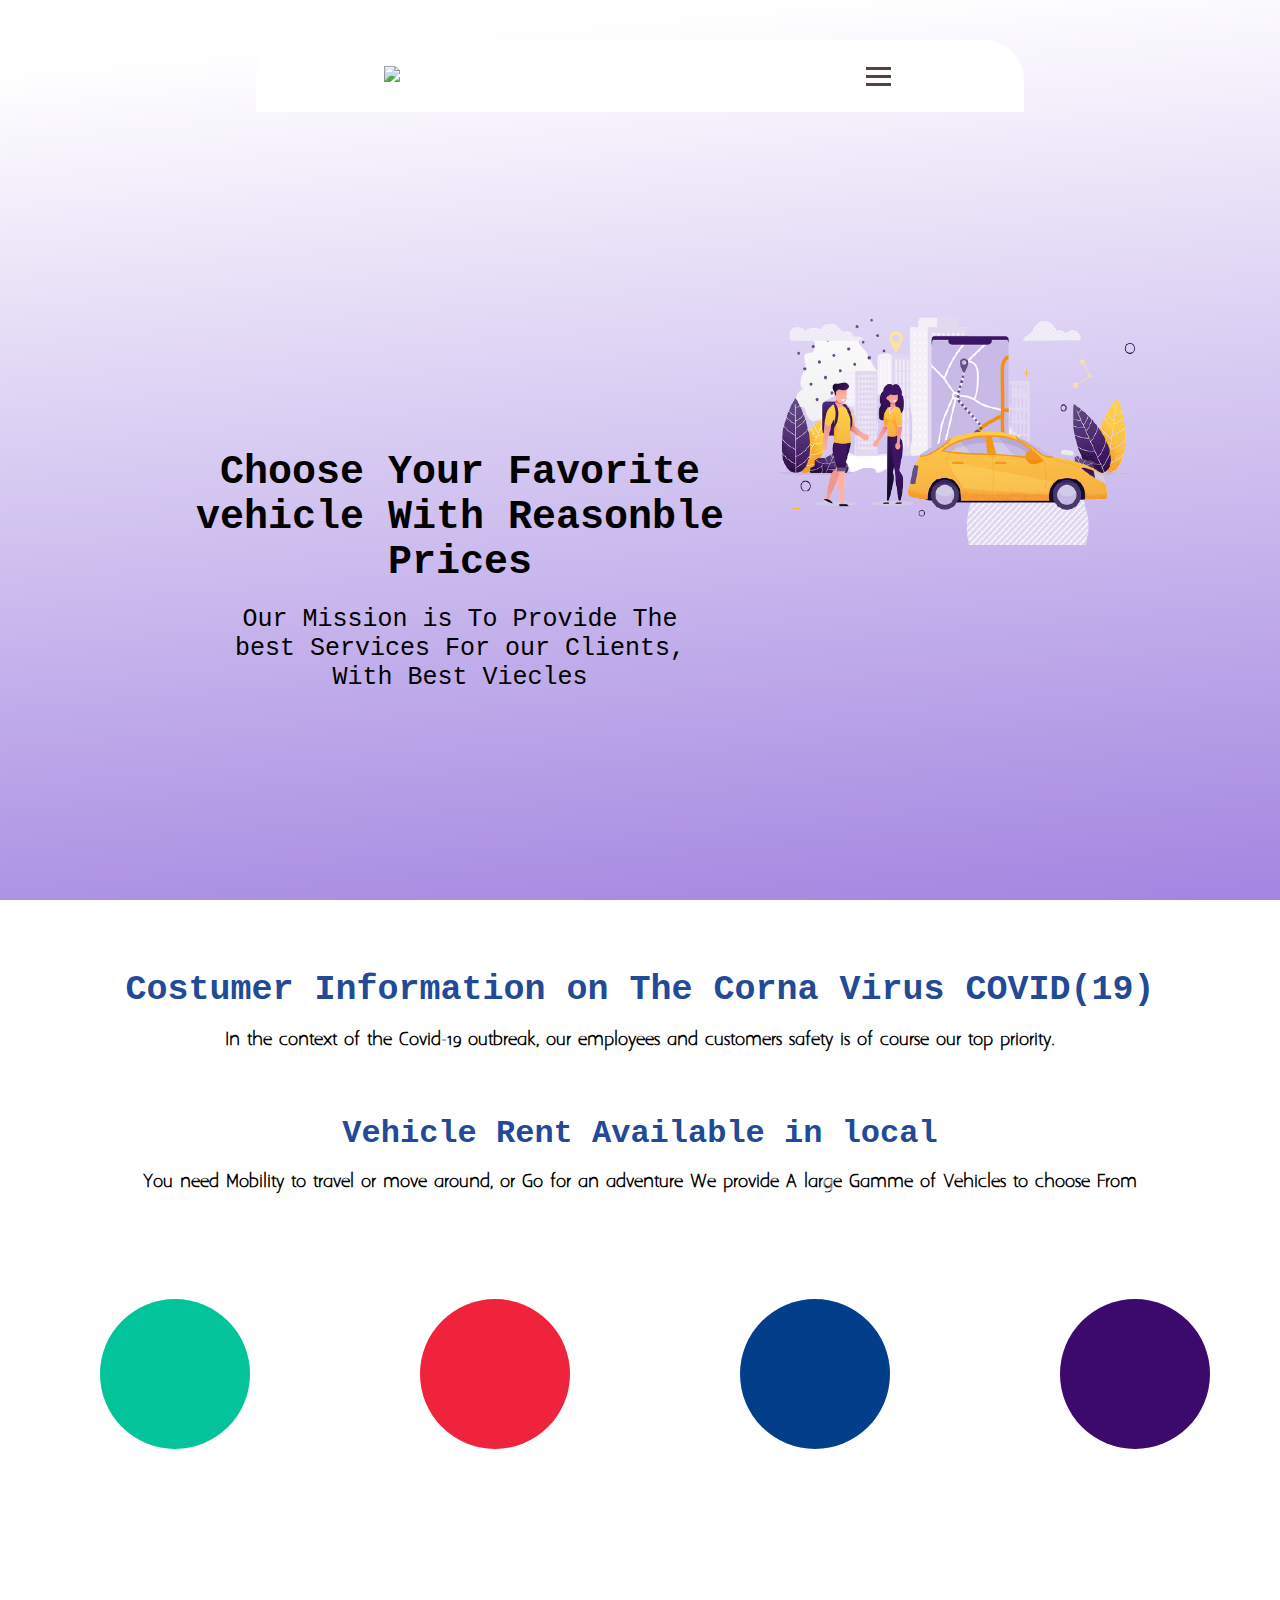
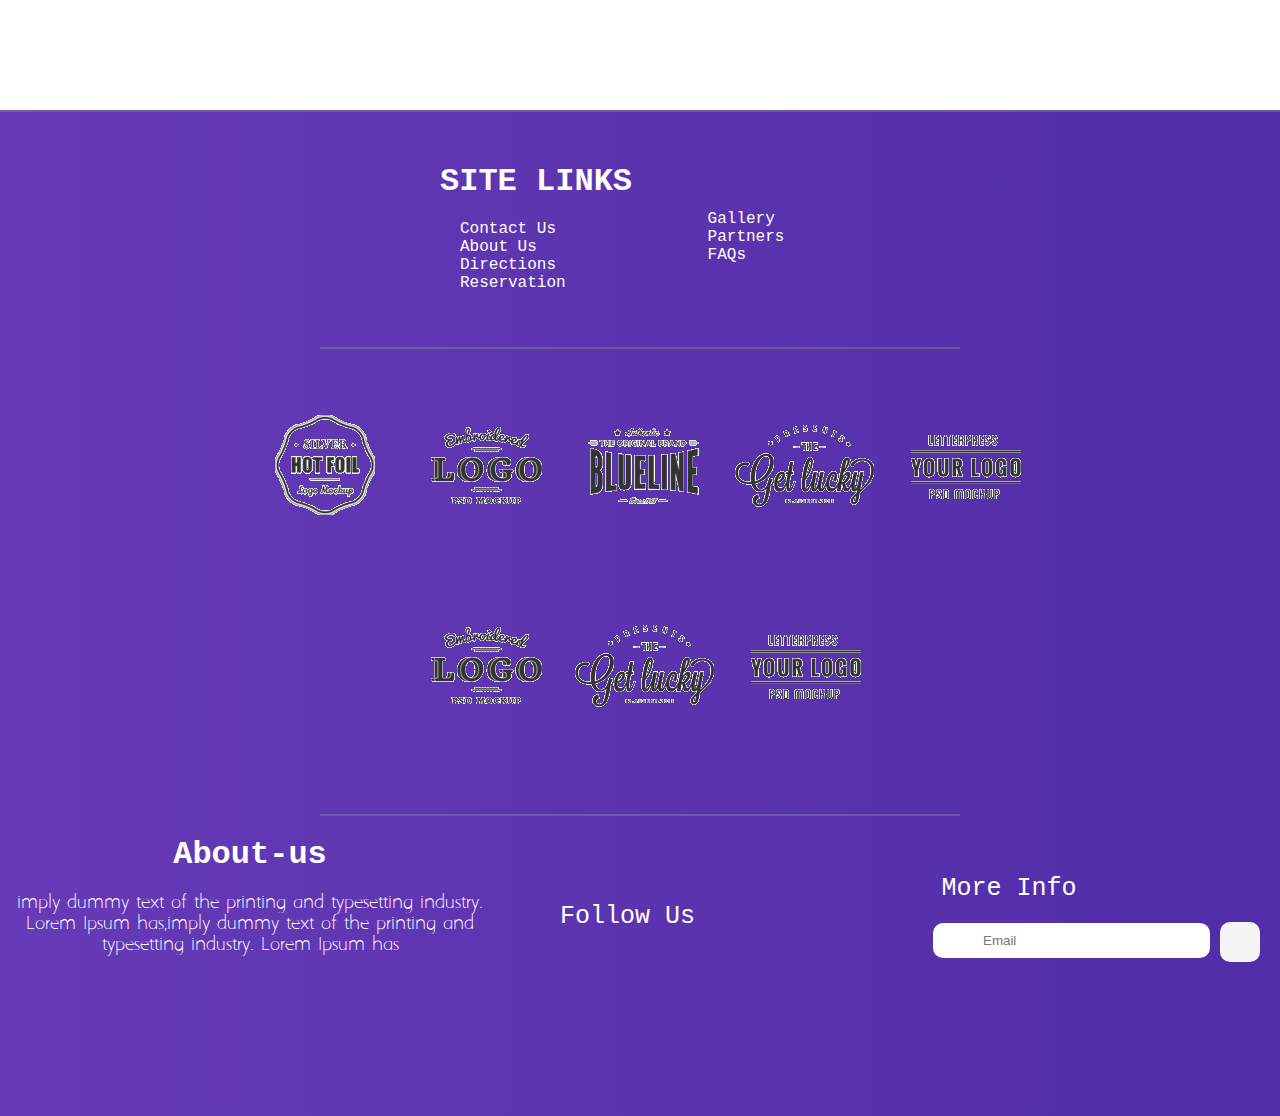
==== index.html @ 3fe2c3a1 "ver0.1" ====
<!DOCTYPE html>
<html lang="en">
<head>
    <meta charset="UTF-8">
    <meta http-equiv="X-UA-Compatible" content="IE=edge">
    <meta name="viewport" content="width=device-width, initial-scale=1.0">

    <link rel="stylesheet" href="main.css">
    <title>Home Page</title>
</head>
<body>
  <div class="bg">
    <div class=navbar>
      <nav>
        <div class="logo">
          <img class="logo" src="/">
        </div>
        <ul class="nav-links">
          <li><a style="color: #d966ff;" href="#">Home</a></li>
          <li><a href="#">Gallery</a></li>
          <li><a href="#">Reservation</a></li>
          <li><a href="./contact/index.html">Contact</a></li>
        </ul>
        <div class="icon-container">
          <div class="icon"></div>
          <div class="icon"></div>
          <div class="icon"></div>
        </div>
      </nav>  
      


      <div class="img-con">
        <img src="./new img/blog_893045772_1591081168-removebg-preview.png">
      </div>
      <div class="disc">
        <h1>Choose Your Favorite vehicle With Reasonble Prices</h1>
        <p>Our Mission is To Provide The best Services For our Clients,
          With Best Viecles
        </p>

      </div>
    </div>

  </div>
    

  <div class="wrapper">
      <div class="covid-info">
        <h1 style="color: #224a96; margin-top: 2em;">Costumer Information on The Corna Virus COVID(19)</h1>
        <p>In the context of the Covid-19 outbreak, our employees and customers safety is of course our top priority. </p>
      </div>
    <div class="rent">
        <h1 style="color: #224a96;">Vehicle Rent Available in local</h1>
        <p>You need Mobility to travel or move around,
          or Go for an adventure
          We provide A large Gamme of Vehicles to choose
          From
        </p>
    </div>
    <div class="five">
      <div class="card">
        <p style="color: #02c39a;">s simply dummy text of the printing and typesetting industry. 
          Lorem Ipsum has been the industry's standard dummy text ever since the 1500s, when an unknown printer took a galley of type and scrambled it to make a type specimen book. 
          It has survived not only five centuries, but also the leap into electronic typesetting, remaining essentially unchanged. 
          It was popularised in the 1960s with the release of Letraset sheets containing Lorem Ipsum passages, 
          and more recently with desktop publishing software like Aldus PageMaker including versions of Lorem Ipsum</p>
        <div class="circle" style="background-color: #02c39a;">
          <i class="fas fa-money-bill-wave"></i>
        </div>
      </div>
      
      <div class="card">
        <p style="color: #ef233c";>s simply dummy text of the printing and typesetting industry. 
          Lorem Ipsum has been the industry's standard dummy text ever since the 1500s, when an unknown printer took a galley of type and scrambled it to make a type specimen book. 
          It has survived not only five centuries, but also the leap into electronic typesetting, remaining essentially unchanged. 
          It was popularised in the 1960s with the release of Letraset sheets containing Lorem Ipsum passages, 
          and more recently with desktop publishing software like Aldus PageMaker including versions of Lorem Ipsum</p>
        <div class="circle" style="background-color: #ef233c;">
          <i class="fas fa-car"></i>
        </div>
      </div>
       <div class="card">
        <p style="color:#023e8a">s simply dummy text of the printing and typesetting industry. 
          Lorem Ipsum has been the industry's standard dummy text ever since the 1500s, when an unknown printer took a galley of type and scrambled it to make a type specimen book. 
          It has survived not only five centuries, but also the leap into electronic typesetting, remaining essentially unchanged. 
          It was popularised in the 1960s with the release of Letraset sheets containing Lorem Ipsum passages, 
          and more recently with desktop publishing software like Aldus PageMaker including versions of Lorem Ipsum</p>
        <div class="circle" style="background-color: #023e8a;">
          <i class="fas fa-globe-africa"></i>
        </div>
      </div>
     <div class="card">
        <p style="color:#3c096c">s simply dummy text of the printing and typesetting industry. 
          Lorem Ipsum has been the industry's standard dummy text ever since the 1500s, when an unknown printer took a galley of type and scrambled it to make a type specimen book. 
          It has survived not only five centuries, but also the leap into electronic typesetting, remaining essentially unchanged. 
          It was popularised in the 1960s with the release of Letraset sheets containing Lorem Ipsum passages, 
          and more recently with desktop publishing software like Aldus PageMaker including versions of Lorem Ipsum</p>
        <div class="circle" style="background-color: #3c096c;">
          <i class="fas fa-map-marker-alt"></i>
        </div>
      </div>
    </div>
  </div>
 
  <div class="about-us">
      <div class="line"></div>
      <div class="footer-links">
        <h1>SITE LINKS</h1>
        <li><a href="./contact/index.html">Contact Us</a></li>
        <li><a href="#">About Us</a></li>
        <li><a href="#">Directions</a></li>
        <li><a href="#">Reservation</a></li>
        <div class="sec-links">
          <li><a href="#">Gallery</a></li>
          <li><a href="#">Partners</a></li>
          <li><a href="#">FAQs</a></li>
        </div>
      </div>
        <div class="line2"></div>
        <div class="logos">
          <div class="logos-con">
            <img src="./logos/1.png">
          </div>
           <div class="logos-con">
            <img src="./logos/2.png">
          </div>
          <div class="logos-con">
            <img src="./logos/3.png">
          </div>
          <div class="logos-con">
            <img src="./logos/4.png">
          </div>
          <div class="logos-con">
            <img src="./logos/5.png">
          </div>
          <div class="logos-con">
            <img src="./logos/2.png">
          </div>
          <div class="logos-con">
            <img src="./logos/4.png">
          </div>
          <div class="logos-con">
            <img src="./logos/5.png">
          </div> 
        </div>
        <div class="line2"></div>

        <div class="social">
          <div class="About">
            <h1>About-us</h1>
            <p>imply dummy text of the printing and typesetting industry. 
              Lorem Ipsum has,imply dummy text of the printing and typesetting industry. 
              Lorem Ipsum has</p>
          </div>
       
        <div class="media">
          <h3>Follow Us</h3>
          <a href="https://www.facebook.com" style="color: blue;"><i class="fab fa-facebook"></i></a>
          <a href="https://twitter.com/?lang=en" style="color: #0084B4;"><i class="fab fa-twitter-square"></i></a>
          <a href="https://www.instagram.com" style="color: #515BD4;"><i class="fab fa-instagram-square"></i></a>
          <a href="https://www.youtube.com/" style="color: red;"><i class="fab fa-youtube"></i></a>
          <div class="field">
            <h3>More Info</h3>
            <input type="email" placeholder="Email">
            
          </div>
          <div class="send">
            <i class="fas fa-paper-plane"></i>
          </div>
        </div>
      </div>
</div>



    <script src="https://kit.fontawesome.com/18228bcc89.js" crossorigin="anonymous"></script>
    <script src="/index.js"></script>
</body>
</html>
---- main.css ----
@font-face {
    font-family: 'Aaargh';
    src: url(/Aaargh.ttf)
}
@import url('https://fonts.googleapis.com/css2?family=Roboto+Mono:wght@500&display=swap');
@import url('https://fonts.googleapis.com/css2?family=Open+Sans:wght@600&display=swap');
/* @import url('https://fonts.googleapis.com/css2?family=Montserrat:ital,wght@0,500;1,400&family=Source+Code+Pro:ital@1&display=swap'); */
:root {
    --Mont: 'Montserrat', sans-serif;
    --Roboto: 'Roboto Mono', monospace;
    --OpenSans:'Open Sans', sans-serif;
    --WeirdFont: 'Aaargh';
    --white: #fff;
}
* {
    margin: 0;
    padding: 0;
    box-sizing: border-box;
}
.bg {
    width: 100%;
    height: 900px;
    object-fit: cover;
    background-image: url(purple-white-gradient-linear-1920x1080-c2-9370db-ffffff-a-285-f-14.svg);
}

nav {
    background-color: white;
    position: fixed;
    top: 40px;
    display: flex;
    justify-content: space-around;
    align-items: center;
    font-family: 'Raleway', sans-serif;
    position: relative;
    left: 20%;
    min-height: 8vh;
    width: 60%;
    border-radius: 40px;
    transition: 0.5s ease-in forwards;
   
}
.logo {
    cursor: pointer;
    flex: 0.3;
}

.nav-links {
    display: flex;
    justify-content: space-around;
    
}

.nav-links li {
    list-style: none;
    padding:15px ;

}

.nav-links a {
    text-decoration: none;
    font-weight:bold ;
    color: black;
}
.icon {
    display: none;
}
.icon-container div {
    width: 25px;
    height: 3px;
    background-color: rgb(87, 66, 66);
    margin: 5px;
}

.img-con {
   display: flex;
   justify-content: flex-end;
   margin-right: 10%;
}
.img-con img{
    width: 800px;
    margin-top: 10%;
}

.disc{
    position: absolute;
    top: 50%;
    text-align: center;
    margin-left: 10em;
    font-family: var(--Roboto);
}
.disc h1 {
    width: 600px;
    font-weight: 600;
    font-size: 40px;
}
.disc p{
    margin-top: 20px;
    text-align: center;
    width: 500px;
    font-size: 25px;
    margin-left: 2em;
}


.wrapper {
    width: 100%;
    height: 300px;
    /* background-color: aliceblue; */
    position: relative;
    top: 18%;
    text-align: center;

}
.covid-info h1 {
    font-size: 35px;
    font-family: var(--Roboto);
}

.covid-info p {
    margin-top: 20px;
    font-family: var(--WeirdFont);
    font-weight: 600;
}
.rent {
    width: 100%;
    height: 100px;
    /* background-color: violet; */
    margin-top: 4em;
}
.rent h1 {
    font-family: var(--Roboto);
}
.rent p {
    font-family: var(--WeirdFont);
    margin-top: 20px;
    font-weight: 600;
}
.five {
    width: 100%;
    height: 700px;
    background-color: transparent;
    display: flex;
    justify-content: center;
}
.card {
    margin-left: 30px;
    margin-top: 4em;
    width: 300px;
    height: 500px;
    background-color: transparent;
    border-radius: 20px;
    display: flex;
    justify-content: center;
    cursor: pointer;

}
.card:hover {
    background-color: white;
    box-shadow: gray 5px 5px 20px;
}

.card p {
    position: relative;
    margin-top: auto;
    /* margin-bottom: auto; */
    visibility: hidden;
    font-family: var(--WeirdFont);
    font-size: 14px;
    font-weight: 600;
    color: gray;
}
.card:hover p{
    visibility: visible;
    
}

.circle {
    width: 150px;
    height: 150px;
    background-color: black;
    margin-top: 20px;
    border-radius: 100%;
    display: flex;
    justify-content: center;
    align-items: center;
    position: absolute;
}
.circle i {
    color: var(--white);
    font-size: 60px;
    
}

.about-us {
    width: 100%;
    height: 90vh;
    background: linear-gradient(to right, #673ab7, #512da8);
    position: absolute;
    top: 190%;

}

.line {
    width: 100%;
    height: 2px;
    position: relative;
    background-color: gray;
    opacity: 0.5;
}

.footer-links {
    font-family: var(--Roboto);
    margin-top: 30px;
    width: 400px;
    height: 170px;
    flex-wrap: wrap;
    display: flex;
    flex-direction: column;
    justify-content: center;
    margin-left: auto;
    margin-right: auto;
   
    
}
.footer-links h1 {
    margin-bottom: 20px;
    color: var(--white);
}

.footer-links li {
    list-style: none;
    margin-left: 20px;
    display: flex;
    flex-direction: column;
    justify-content: center;
}
.footer-links a {
    color: var(--white);
    text-decoration: none;

}
.sec-links {
    margin-top: 20px;
}

.line2 {
    width: 50%;
    height: 2px;
    background-color: gray;
    margin-left: auto;
    margin-right: auto;
    margin-top: 35px;
    opacity: 0.5;
}

.logos {
    width: 800px;
    height: 400px;
    margin-left: auto;
    margin-right: auto;
    margin-top: 30px;
    display: flex;
    flex-wrap: wrap;
    justify-content: center;
}

.logos-con {
    width: 150px;
    height: 150px;
    display: flex;
    justify-content: center;
    align-items: center;
    /* background-color: violet; */
    margin-left: 10px;
    margin-top: 10px;
}

.logos-con img {
    object-fit: cover;
}

.social {
    margin-left: auto;
    width: 100%;
    height: 300px;
    background: linear-gradient(to right, #673ab7, #512da8);
    display: flex;
}

.About {
    width: 500px;
    height: 200px;
    position: absolute;
    text-align: center;
    /* margin-left: 20%; */
}
.About h1 {
    margin-top: 20px;
    font-family: var(--Roboto);
    color: var(--white);
}
.About p {
    margin-top: 20px;
    font-family: var(--WeirdFont);
    font-weight: 500;
    color: var(--white);
}

.media {
    width: 700px;
    height: 200px;
    margin-left: auto;
    margin-right: 20px;
    display: flex;
}
.media h3 {
    font-family: var(--Roboto);
    text-align: center;
    font-size: 25px;
    display: flex;
    justify-content: center;
    align-items:center;
    font-weight: 500;
    color: var(--white);
}
.media i{
    font-size: 30px;
    margin-left: 20px;
    
}
.media a {
    display: flex;
    justify-content: center;
    align-items: center;
}
.field {
    display: flex;
    flex-direction: column;
    justify-content: center;
    margin-left: auto;
    
}

.field input {
    padding: 10px 50px;
    border-radius: 10px;
    border:none;
    outline: none;
}
.send {
    width: 40px;
    height: 40px;
    background-color: whitesmoke;
    display: flex;
    margin-top:6.6em;
    margin-bottom: auto;
    justify-content: center;
    border-radius: 10px;
    margin-left: 10px;
}
.send i {
    display: flex;
    justify-content: center;
    align-items: center;
    font-size:20px;
    margin-right: 20px;
    color: darkorange;

}
.field h3{
    margin-bottom: 20px;
    font-family: var(--Roboto);
    color: var(--white);
    margin-right: 5em;
    
}



/* ///mobile */
@media screen and (max-width: 1300px) {
    .bg {
        overflow-x: hidden;
    }
    
    nav {
        border-top-left-radius:40px ;
        border-top-right-radius: 40px;
        border-bottom-left-radius: 0px;
        border-bottom-right-radius: 0px;
    }
    
        .nav-links {
            width: 100%;
            position: absolute;
            top: 8vh;
            display: inline-flex;
            background-color: white;
            flex-direction: column;
            align-items: center; 
            height: 40vh; 
            transform: translateY(-140%);  
           
            transform: transition 0.5s ease-in forwards;
            border-bottom-left-radius:40px ;
            border-bottom-right-radius:40px ;
            
        }
        .nav-links li {
            border: 1px solid grey;
            padding: 15px;
            width: 100%;
            border-bottom:none;
            border-right:none;
            display: flex;
            align-items: center;
            justify-content: center;
            border-left:none;
            cursor: pointer;
            text-align:center;
            font-weight: bold;
            opacity: 0;
            
        }
        .icon {
            display: block;
            cursor: pointer;
        }

        .img-con img{
            width: 400px;
            margin-top: 20%; 
        }
       
}


.nav-active {
    transform: translateY(0%);
        
}
    


    @keyframes NavLinksFade {
        from {
            opacity: 0;
            transform: translateY(50px);
        }
        to {
            opacity: 1;
            transform: translateY(0px)
        }
    }
 
 
@media only screen and (min-width: 768px) and (max-width: 959px) {
    .bg {
        height: 1050px;
    }
    .img-con img{
        width: 800px;
        margin-left: 2em;
    }
    .disc {
        margin-left: 5em;
        margin-top: 10em;
    }
    .five {
        height: 1200px;
        flex-wrap: wrap;
    }
    .card {
        max-width: 300px;
        height: 450px;
        transform: translateY(-10%);
    }
    .card p {
        font-size: 13px;
        margin-bottom: 1em;
    }

    .about-us {
        transform: translateY(70%);
    }
    .logos {
        width: 700px;
        display: flex;
        flex-wrap: wrap;
        position: relative;
        right: 5%;

    }
    .logos-con {
        margin-left: 4em;
        width: 100px;
    }
    .social {
       display: flex;
       justify-content: center;
    }
    .media{
        transform: translateY(70%);
        display: flex;
        justify-content: center;
    }
    .field h3 {
        transform: translateX(50%);
    }
    
   
}


@media screen and (max-width: 360px) {
   
    .bg {
        width: 100%;
        height: 640px;
        
    }
    .img-con {
        /* transform: translatex(10%); */
        display: flex;
        justify-content: center;
        margin-left: 40px;
    }
    .img-con img{
        width: 350px;
    }
    .disc h1 {
        width: 300px;
        font-size: 25px;
        
    }
    .disc {
        transform: translateX(-40%);
        margin-top: 2em;
    }
    .disc p{
        margin-top: 20px;
        text-align: center;
        width: 300px;
        font-size: 18px;
        transform: translateX(-10%);  
    } 
    .wrapper {
        width: 100%;
        height: 300px;
        position: absolute;
        top: 100%;
    }
    .wrapper h1 {
        font-size: 23px;
        margin-top: 4em;
    }
    .wrapper p {
        margin-top: 20px;
        font-family: var(--WeirdFont);
        font-weight: 600;
        font-size: 14px;
    }
    .rent {
        width: 100%;
        height: 150px;
    }
    .rent h1 {
        font-family: var(--Roboto);
    }
    .rent p {
        font-size: 14px;
        font-family: var(--WeirdFont);
    }
    .five {
        width: 100%;
        height: auto;
        display: flex;
        flex-direction: column;
    }
    .card {
        width: 300px;
        height: 500px;
        position: relative;
        margin-top: 2em;
       
    }
    .card p {
        position: relative;
        margin-top: auto;
        visibility: hidden;
        font-family: var(--WeirdFont);
        font-size: 13px;
        font-weight: 600;
    }
    .card:hover p{
        visibility: visible;
    }
    .about-us {
        width: 100%;
        height: 500px;
        position: absolute;
        top: 200em;
        
        
    }
    .footer-links {
        font-family: var(--Roboto);
        /* margin-left: 5em; */
        margin-top: 30px;
        width: 300px;
        height: 170px;
        position: relative;
        
        
    }
    
    .sec-links {
        margin-top: 35px;
    }
    .logos {
        background: linear-gradient(to right, #673ab7, #512da8);
        width: 100%;
        height: 700px;
        display: flex;
        justify-content: flex-start;
    }
    .logos-con {
        margin-left: auto;
        margin-right: auto;
    }
    .social {
        width: 100%;
        height: 500px;
        display: flex;
    }
    .About {
        width: 100%;
        height: 150px;
    }
    .Horizontal {
         visibility: hidden; 
         
    }
    .media {
        margin-top: auto;
        width: 500px;
        margin-bottom: 100px;
        display: flex;
        flex-wrap: wrap;
    }
    .media h3 {
        font-family: var(--Roboto);
        font-size: 25px; 
        margin-top: 20px; 
        margin-left: 20px; 
    }
    .media i{
        justify-content: center;
        display: flex;
        font-size: 30px;
        margin-top: 20px;
    }
    .media a {
        display: inline-flex;
        text-decoration: none;
        
    }
    .Horizontal {
        overflow-x: hidden;
    }
    .send{
        margin-top:5.3em;
    }
    .send {
        width: 40px;
        height: 40px;
        display: flex;
        justify-content: center;
        margin-left: 20px;
        align-items: center;
    }
    .send i {
        font-size:15px;
        display: flex;
        justify-content: center;
        align-items: center;
        margin-bottom: 20px;
    }
    .line2 {
        visibility: hidden;
    }
    

    
}

/* @media only screen and (min-width : 320px) {
        
}

Extra Small Devices, Phones 
@media only screen and (min-width : 480px) {

}

 Small Devices, Tablets 
@media only screen and (min-width : 768px) {

}

Medium Devices, Desktops
@media only screen and (min-width : 992px) {

}

/* Large Devices, Wide Screens */
 @media only screen and (max-width : 500px) {
    
    .bg {
        width: 100%;
        position: absolute;
    }
    .img-con {
        position: relative;
        left: 18%;
    }
    .img-con img {
        width: 400px;
    }
    .disc {
        margin-right: auto;
        position: relative;
        right: 35%;
        margin-top: 8em;
    }
    .disc h1{
        font-size: 30px;
        width: 400px;
    }
    .disc p {
        font-size: 20px;
        position: relative;
        right: 20%;
        width: 400px;
    }
}
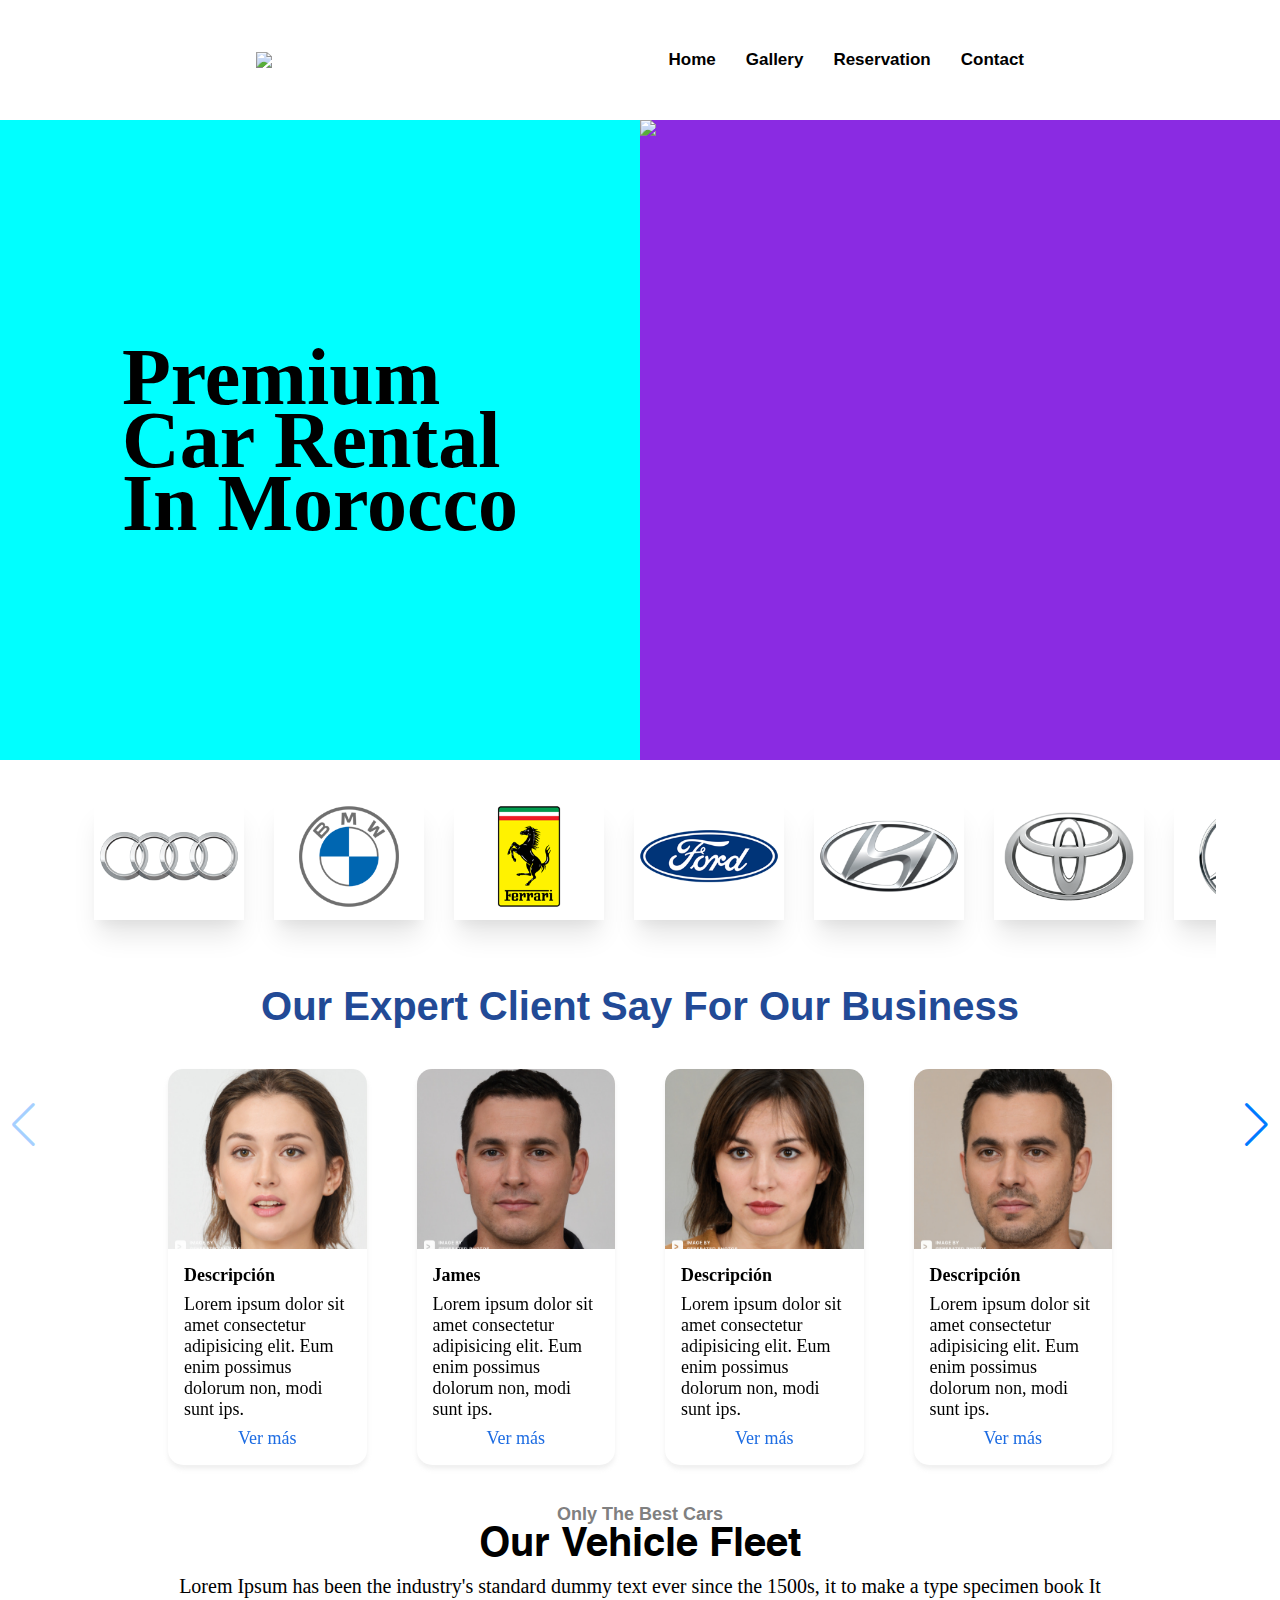
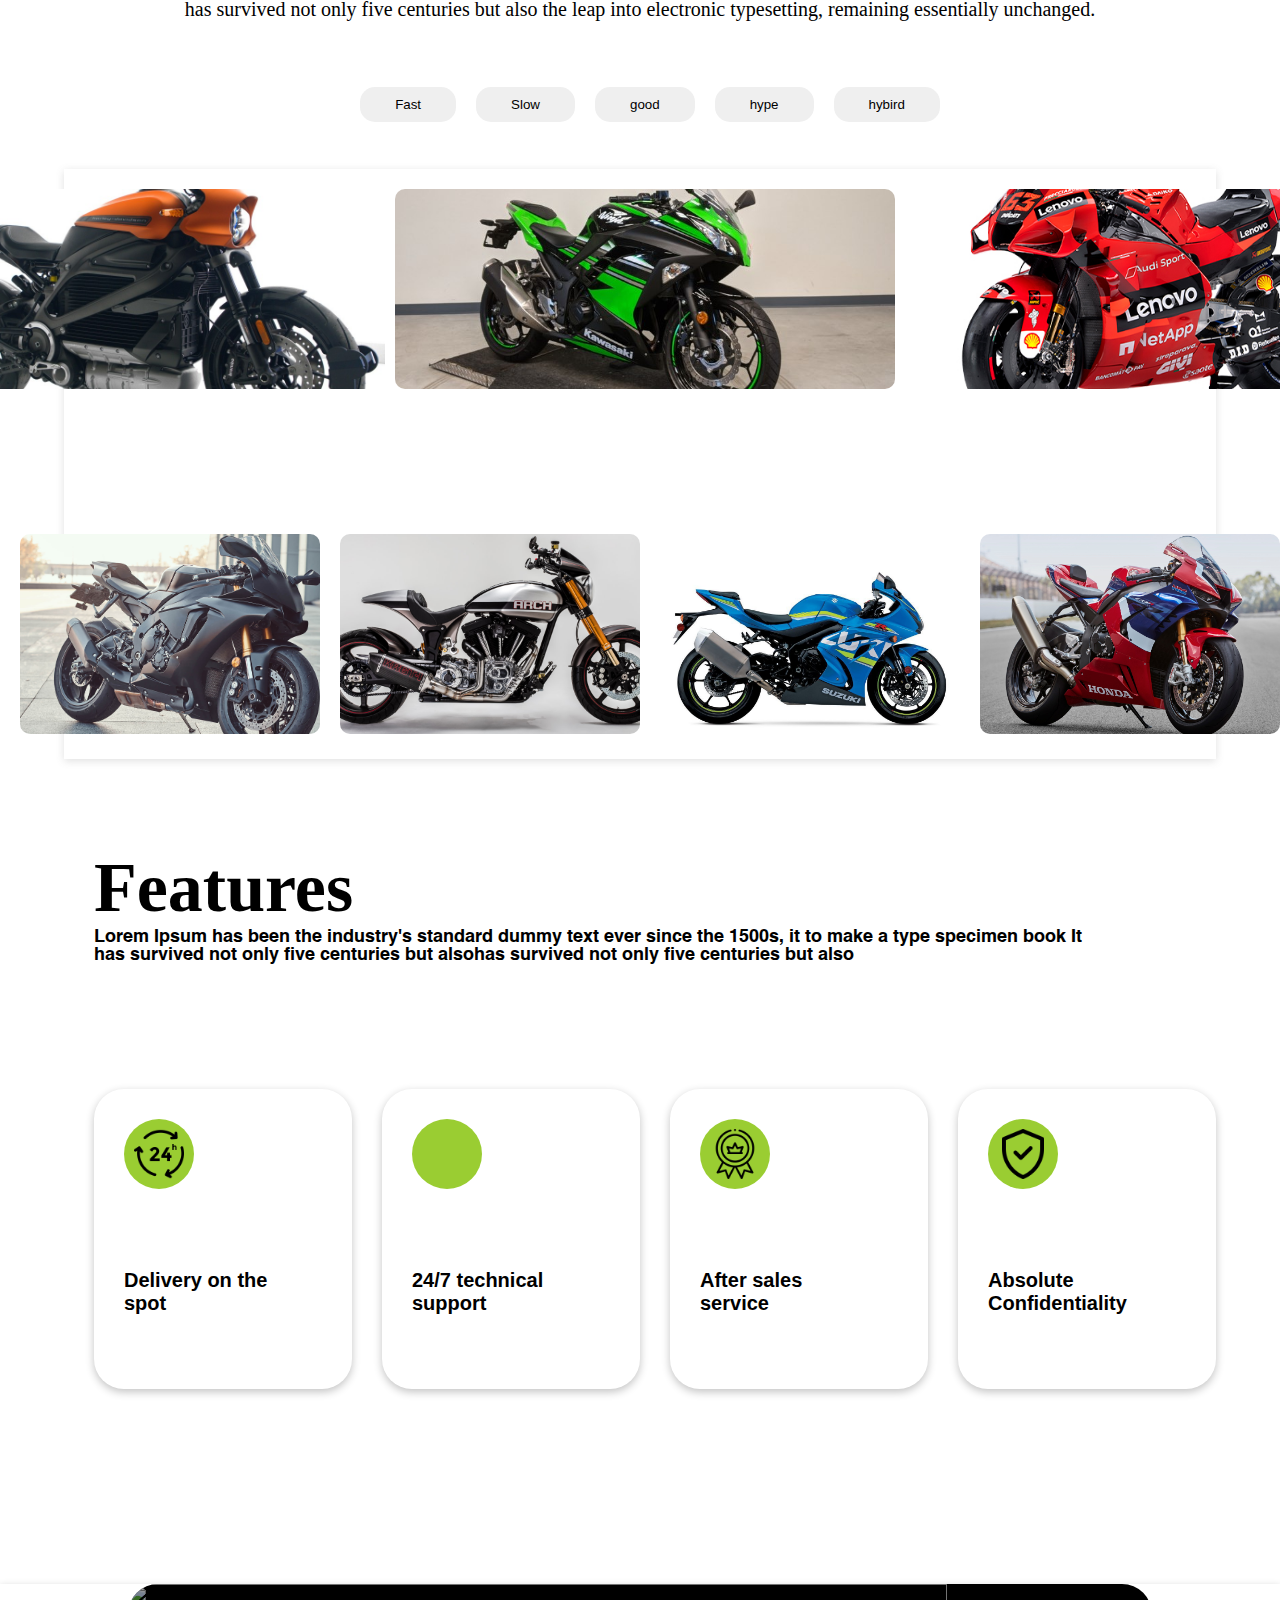
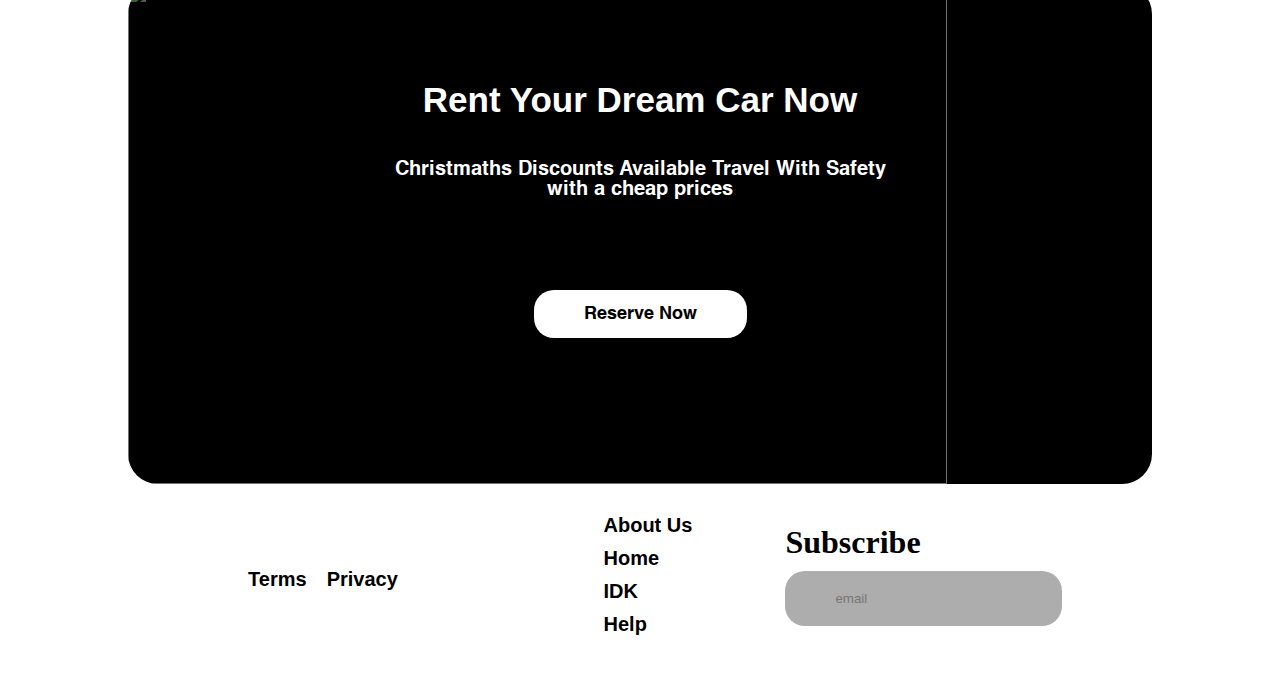
==== commit d9325f1f: "Home Page CHanges" ====
--- a/index.html
+++ b/index.html
@@ -4,177 +4,299 @@
     <meta charset="UTF-8">
     <meta http-equiv="X-UA-Compatible" content="IE=edge">
     <meta name="viewport" content="width=device-width, initial-scale=1.0">
+    <link rel="stylesheet" href="https://unpkg.com/swiper/swiper-bundle.min.css" />
 
     <link rel="stylesheet" href="main.css">
-    <title>Home Page</title>
+    <title>Home</title>
 </head>
 <body>
-  <div class="bg">
-    <div class=navbar>
-      <nav>
-        <div class="logo">
-          <img class="logo" src="/">
+    <nav class="nav">
+        <img src="#">
+        <ul>
+            <li><a href="#">Home</a></li>
+            <li><a href="#">Gallery</a></li>
+            <li><a href="#">Reservation</a></li>
+            <li><a href="./contact/index.html">Contact</a></li>
+        </ul>
+    </nav>
+    <main class="hero">
+        <div class="left-side">
+            <h1>Premium <br>Car Rental <br>In Morocco</h1>
         </div>
-        <ul class="nav-links">
-          <li><a style="color: #d966ff;" href="#">Home</a></li>
-          <li><a href="#">Gallery</a></li>
-          <li><a href="#">Reservation</a></li>
-          <li><a href="./contact/index.html">Contact</a></li>
-        </ul>
-        <div class="icon-container">
-          <div class="icon"></div>
-          <div class="icon"></div>
-          <div class="icon"></div>
+        <div class="right-side">
+            <img src="/">
         </div>
-      </nav>  
-      
-
-
-      <div class="img-con">
-        <img src="./new img/blog_893045772_1591081168-removebg-preview.png">
-      </div>
-      <div class="disc">
-        <h1>Choose Your Favorite vehicle With Reasonble Prices</h1>
-        <p>Our Mission is To Provide The best Services For our Clients,
-          With Best Viecles
-        </p>
-
-      </div>
-    </div>
-
-  </div>
-    
-
-  <div class="wrapper">
-      <div class="covid-info">
-        <h1 style="color: #224a96; margin-top: 2em;">Costumer Information on The Corna Virus COVID(19)</h1>
-        <p>In the context of the Covid-19 outbreak, our employees and customers safety is of course our top priority. </p>
-      </div>
-    <div class="rent">
-        <h1 style="color: #224a96;">Vehicle Rent Available in local</h1>
-        <p>You need Mobility to travel or move around,
-          or Go for an adventure
-          We provide A large Gamme of Vehicles to choose
-          From
-        </p>
-    </div>
-    <div class="five">
-      <div class="card">
-        <p style="color: #02c39a;">s simply dummy text of the printing and typesetting industry. 
-          Lorem Ipsum has been the industry's standard dummy text ever since the 1500s, when an unknown printer took a galley of type and scrambled it to make a type specimen book. 
-          It has survived not only five centuries, but also the leap into electronic typesetting, remaining essentially unchanged. 
-          It was popularised in the 1960s with the release of Letraset sheets containing Lorem Ipsum passages, 
-          and more recently with desktop publishing software like Aldus PageMaker including versions of Lorem Ipsum</p>
-        <div class="circle" style="background-color: #02c39a;">
-          <i class="fas fa-money-bill-wave"></i>
-        </div>
-      </div>
-      
-      <div class="card">
-        <p style="color: #ef233c";>s simply dummy text of the printing and typesetting industry. 
-          Lorem Ipsum has been the industry's standard dummy text ever since the 1500s, when an unknown printer took a galley of type and scrambled it to make a type specimen book. 
-          It has survived not only five centuries, but also the leap into electronic typesetting, remaining essentially unchanged. 
-          It was popularised in the 1960s with the release of Letraset sheets containing Lorem Ipsum passages, 
-          and more recently with desktop publishing software like Aldus PageMaker including versions of Lorem Ipsum</p>
-        <div class="circle" style="background-color: #ef233c;">
-          <i class="fas fa-car"></i>
-        </div>
-      </div>
-       <div class="card">
-        <p style="color:#023e8a">s simply dummy text of the printing and typesetting industry. 
-          Lorem Ipsum has been the industry's standard dummy text ever since the 1500s, when an unknown printer took a galley of type and scrambled it to make a type specimen book. 
-          It has survived not only five centuries, but also the leap into electronic typesetting, remaining essentially unchanged. 
-          It was popularised in the 1960s with the release of Letraset sheets containing Lorem Ipsum passages, 
-          and more recently with desktop publishing software like Aldus PageMaker including versions of Lorem Ipsum</p>
-        <div class="circle" style="background-color: #023e8a;">
-          <i class="fas fa-globe-africa"></i>
-        </div>
-      </div>
-     <div class="card">
-        <p style="color:#3c096c">s simply dummy text of the printing and typesetting industry. 
-          Lorem Ipsum has been the industry's standard dummy text ever since the 1500s, when an unknown printer took a galley of type and scrambled it to make a type specimen book. 
-          It has survived not only five centuries, but also the leap into electronic typesetting, remaining essentially unchanged. 
-          It was popularised in the 1960s with the release of Letraset sheets containing Lorem Ipsum passages, 
-          and more recently with desktop publishing software like Aldus PageMaker including versions of Lorem Ipsum</p>
-        <div class="circle" style="background-color: #3c096c;">
-          <i class="fas fa-map-marker-alt"></i>
-        </div>
-      </div>
-    </div>
-  </div>
- 
-  <div class="about-us">
-      <div class="line"></div>
-      <div class="footer-links">
-        <h1>SITE LINKS</h1>
-        <li><a href="./contact/index.html">Contact Us</a></li>
-        <li><a href="#">About Us</a></li>
-        <li><a href="#">Directions</a></li>
-        <li><a href="#">Reservation</a></li>
-        <div class="sec-links">
-          <li><a href="#">Gallery</a></li>
-          <li><a href="#">Partners</a></li>
-          <li><a href="#">FAQs</a></li>
-        </div>
-      </div>
-        <div class="line2"></div>
         <div class="logos">
-          <div class="logos-con">
-            <img src="./logos/1.png">
-          </div>
-           <div class="logos-con">
-            <img src="./logos/2.png">
-          </div>
-          <div class="logos-con">
-            <img src="./logos/3.png">
-          </div>
-          <div class="logos-con">
-            <img src="./logos/4.png">
-          </div>
-          <div class="logos-con">
-            <img src="./logos/5.png">
-          </div>
-          <div class="logos-con">
-            <img src="./logos/2.png">
-          </div>
-          <div class="logos-con">
-            <img src="./logos/4.png">
-          </div>
-          <div class="logos-con">
-            <img src="./logos/5.png">
-          </div> 
-        </div>
-        <div class="line2"></div>
-
-        <div class="social">
-          <div class="About">
-            <h1>About-us</h1>
-            <p>imply dummy text of the printing and typesetting industry. 
-              Lorem Ipsum has,imply dummy text of the printing and typesetting industry. 
-              Lorem Ipsum has</p>
-          </div>
-       
-        <div class="media">
-          <h3>Follow Us</h3>
-          <a href="https://www.facebook.com" style="color: blue;"><i class="fab fa-facebook"></i></a>
-          <a href="https://twitter.com/?lang=en" style="color: #0084B4;"><i class="fab fa-twitter-square"></i></a>
-          <a href="https://www.instagram.com" style="color: #515BD4;"><i class="fab fa-instagram-square"></i></a>
-          <a href="https://www.youtube.com/" style="color: red;"><i class="fab fa-youtube"></i></a>
-          <div class="field">
-            <h3>More Info</h3>
-            <input type="email" placeholder="Email">
+            <!-- <i class="far fa-arrow-alt-circle-right"></i> -->
+            <div class="logo-container"> 
+                <div class="brands">
+                    <img src="./cars-brands-logos/audi-logo.png">
+                </div>
+                <!-- Brand 2 -->
+                <div class="brands">
+                    <img src="./cars-brands-logos/bmw-logo.png">
+                </div>
+                <!-- brand 3  -->
+                <div class="brands">
+                    <img src="./cars-brands-logos/ferrari-logo.png">
+                </div>
+                <!-- brand 4 -->
+                <div class="brands">
+                    <img src="./cars-brands-logos/ford-logo.png">
+                </div>
+                <!-- brand 5 -->
+                <div class="brands">
+                    <img src="./cars-brands-logos/hyundai-logo.png">
+                </div>
+                <!-- brand 6 -->
+                <div class="brands">
+                    <img src="../cars-brands-logos/toyota-logo.png">
+                </div>
+                <!-- brand 7 -->
+                <div class="brands">
+                    <img src="./cars-brands-logos/mercedes-benz-logo.png">
+                </div>
+                <!-- brand 8 -->
+                <div class="brands">
+                    <img src="./cars-brands-logos/Tesla-logo.png">
+                </div>
+                
+                <!-- brand 9 -->
+                <div class="brands">
+                    <img src="./cars-brands-logos/jeep-logo.png">
+                </div>
+                <!-- brand 10 -->
+                <div class="brands">
+                    <img src="./cars-brands-logos/volkswagen-logo.png">
+                </div>
+                <!-- brand 11 -->
+                <div class="brands">
+                    <img src="./cars-brands-logos/nissan-logo.png">
+                </div>
+                <!-- brand 12 -->
+                <div class="brands">
+                    <img src="./cars-brands-logos/peugeot-logo.png">
+                </div>
+                <!-- brand 13 -->
+                <div class="brands">
+                    <img src="./cars-brands-logos/citroen-logo.png">
+                </div>
+                
+                </div>
+                </div>
+            </main>
+
+             <!-- ////slide -->
+            <section class="reviews">
+                <h1>Our Expert Client Say For Our Business</h1>
+                <div class="container">
+                    <div class="swiper-button-next"></div>
+                    <div class="swiper-button-prev"></div>
+                    <div class="swiper-container mySwiper">
+                     
+                        <div class="swiper-wrapper">
+                            <div class="swiper-slide">
+                                <img src="./home/persons/fe.jpg"
+                                    alt="">
+                                <div class="card-description">
+                                    <div class="card-title">
+                                        <h4>Descripción</h4>
+                                    </div>
+                                    <div class="card-text">
+                                        <p>Lorem ipsum dolor sit amet consectetur adipisicing elit. Eum enim possimus dolorum non,
+                                            modi
+                                            sunt ips.</p>
+                                    </div>
+                                    <div class="card-link">
+                                      <a href="#">Ver más</a>
+                                    </div>
+                                </div>
             
-          </div>
-          <div class="send">
-            <i class="fas fa-paper-plane"></i>
-          </div>
-        </div>
-      </div>
-</div>
-
-
-
+                            </div>
+                            <div class="swiper-slide">
+                                <img src="./home/persons/generated_photos_5e68892f6d3b380006f22cd3.jpg"
+                                    alt="">
+                                <div class="card-description">
+                                    <div class="card-title">
+                                        <h4>James</h4>
+                                    </div>
+                                    <div class="card-text">
+                                        <p>Lorem ipsum dolor sit amet consectetur adipisicing elit. Eum enim possimus dolorum non,
+                                            modi
+                                            sunt ips.</p>
+                                    </div>
+                                    <div class="card-link">
+                                      <a href="#">Ver más</a>
+                                    </div>
+                            </div>
+                        </div>
+                            <div class="swiper-slide">
+                                <img src="./home/persons/fe3.jpg"
+                                alt="">
+                            <div class="card-description">
+                                <div class="card-title">
+                                    <h4>Descripción</h4>
+                                </div>
+                                <div class="card-text">
+                                    <p>Lorem ipsum dolor sit amet consectetur adipisicing elit. Eum enim possimus dolorum non,
+                                        modi
+                                        sunt ips.</p>
+                                </div>
+                                <div class="card-link">
+                                  <a href="#">Ver más</a>
+                                </div>
+                            </div>
+                        </div>
+                            <div class="swiper-slide">
+                                <img src="./home/persons/generated_photos_5e68893c6d3b380006f22fa5.jpg"
+                                alt="">
+                            <div class="card-description">
+                                <div class="card-title">
+                                    <h4>Descripción</h4>
+                                </div>
+                                <div class="card-text">
+                                    <p>Lorem ipsum dolor sit amet consectetur adipisicing elit. Eum enim possimus dolorum non,
+                                        modi
+                                        sunt ips.</p>
+                                </div>
+                                <div class="card-link">
+                                  <a href="#">Ver más</a>
+                                </div>
+                            </div>
+                        </div>
+                            <div class="swiper-slide">
+                                <img src="./home/persons/fe.jpg"
+                                alt="">
+                            <div class="card-description">
+                                <div class="card-title">
+                                    <h4>Descripción</h4>
+                                </div>
+                                <div class="card-text">
+                                    <p>Lorem ipsum dolor sit amet consectetur adipisicing elit. Eum enim possimus dolorum non,
+                                        modi
+                                        sunt ips.</p>
+                                </div>
+                                <div class="card-link">
+                                  <a href="#">Ver más</a>
+                                </div>
+                            </div>
+                        </div>
+                           
+                            <div class="swiper-slide">
+                                <img src="./home/persons/generated_photos_5e68893c6d3b380006f22fb5.jpg"
+                                alt="">
+                            <div class="card-description">
+                                <div class="card-title">
+                                    <h4>Descripción</h4>
+                                </div>
+                                <div class="card-text">
+                                    <p>Lorem ipsum dolor sit amet consectetur adipisicing elit. Eum enim possimus dolorum non,
+                                        modi
+                                        sunt ips.</p>
+                                </div>
+                                <div class="card-link">
+                                  <a href="#">Ver más</a>
+                                </div>
+                            </div>
+                        </div>
+                            </div>
+                   
+                        </div>
+                     
+                     
+            
+                    </div>
+            
+                </div>          
+        </section>
+        <section class="vehicle">
+            <h3>Only The Best Cars</h3>
+            <h1>Our Vehicle Fleet</h1>
+            <p> Lorem Ipsum has been the industry's standard dummy text ever since the 1500s, it to make a type specimen book
+            It<br>  has survived not only five centuries but also 
+            the leap into electronic typesetting, remaining essentially unchanged. 
+            </p>
+                <div class="btn-wrapper">
+                    <button id="Motos">Fast</button>
+                    <button id="Cars">Slow</button>
+                    <button id="Van">good</button>
+                    <button id="">hype</button>
+                    <button id="">hybird</button>
+                </div>
+
+                <div class="wrapper-imgs" id="wrapper-imgs">
+                    <div class="first-section" id="first-section"></div>
+                    <div class="second-section" id="second-section"></div>
+                </div>
+            </section>
+        <section class="features">
+            <div class="text">
+                <h1>Features</h1>
+                <p>Lorem Ipsum has been the industry's standard dummy text ever since the 1500s, it to make a type specimen book
+                    It<br>  has survived not only five centuries but alsohas survived not only five centuries but also </p>
+            </div>
+            <div class="cards-container">
+                <div class="cards">
+                    <div class="circle">
+                        <img src="./home/img/24-hours.png">
+                    </div>
+                    <h2>Delivery on the <br>spot</h2>
+                </div>
+                <div class="cards">
+                    <div class="circle">
+                        <i class="far fa-question-circle"></i>
+                    </div>
+                    <h2>24/7 technical <br>support</h2>
+                </div>
+
+                <div class="cards">
+                    <div class="circle">
+                        <img src="./home/img/medal.png">
+                    </div>
+                    <h2>After sales <br>service</h2>
+                </div>
+                <div class="cards">
+                    <div class="circle">
+                        <img src="./home/img/verified.png">
+                    </div>
+                    <h2>Absolute<br>Confidentiality</h2>
+                </div>
+            </div>
+        </section>
+        <footer class="more-info">
+            <div class="bar">
+                <img src="./home/cars/rm373batch2-09.jpg">
+                <div class="in-touch">
+                    <h1>Rent Your Dream Car Now</h1>
+                    <h2>Christmaths Discounts Available Travel With Safety<br>
+                    with a cheap prices</h2>
+
+                    <button>Reserve Now</button>
+                </div>
+            </div>
+             <div class="privacy">
+                <div class="terms">
+                    <a href="#">Terms</a>
+                    <a href="#">Privacy</a>
+                </div>
+                <div class="list">
+                    <li><a href="#">About Us</a></li>
+                    <li><a href="#">Home</a></li>
+                    <li><a href="#">IDK</a></li>
+                    <li><a href="#">Help</a></li>
+                </div>
+                <div class="subs">
+                    <h1>Subscribe</h1>
+                    <input type="email" placeholder="email">
+                    <i class="fas fa-arrow-right"></i>
+                </div>
+            </div>
+        </footer>
+        
+
+
+    <script src="https://unpkg.com/swiper/swiper-bundle.min.js"></script>
     <script src="https://kit.fontawesome.com/18228bcc89.js" crossorigin="anonymous"></script>
-    <script src="/index.js"></script>
+    <script src="./app.js"></script>
 </body>
 </html>--- a/main.css
+++ b/main.css
@@ -1,747 +1,835 @@
+@font-face {
+    font-family: 'Nexa';
+    src: url(/gallery/Font/NexaDemo-Bold.ttf);
+}
+@font-face {
+    font-family: 'Helvetica';
+    src: url(/Helvetica-Bold.ttf);
+}
 @font-face {
     font-family: 'Aaargh';
-    src: url(/Aaargh.ttf)
-}
-@import url('https://fonts.googleapis.com/css2?family=Roboto+Mono:wght@500&display=swap');
-@import url('https://fonts.googleapis.com/css2?family=Open+Sans:wght@600&display=swap');
-/* @import url('https://fonts.googleapis.com/css2?family=Montserrat:ital,wght@0,500;1,400&family=Source+Code+Pro:ital@1&display=swap'); */
+    src: url(./Aaargh.ttf)
+}
+@import url('https://fonts.googleapis.com/css2?family=Lato:wght@700&display=swap');
+@import url('https://fonts.googleapis.com/css2?family=IBM+Plex+Serif:wght@500&family=Roboto:wght@500&display=swap');
+@import url('https://fonts.googleapis.com/css2?family=Aleo:wght@700&family=IBM+Plex+Serif:wght@500&family=Roboto:wght@500&display=swap');
+@import url('https://fonts.googleapis.com/css2?family=Roboto:wght@500&display=swap');
 :root {
-    --Mont: 'Montserrat', sans-serif;
-    --Roboto: 'Roboto Mono', monospace;
-    --OpenSans:'Open Sans', sans-serif;
-    --WeirdFont: 'Aaargh';
+    --primary-font: 'Roboto', sans-serif;
+    --sendary-font: 'Nexa';
+    --parag-font: 'Aaargh';
+    --titles: 'Helvetica';
+    --navbar: 'Lato', sans-serif;
     --white: #fff;
 }
+
 * {
     margin: 0;
     padding: 0;
     box-sizing: border-box;
 }
-.bg {
+body {
+    /* background-color: #e6e6e6; */
+    background-color: white;
+}
+
+.nav {
+    background-color: white;
+    max-width: 80%;
+    min-width: 500px;
+    height: 80px;
+    margin-top: 20px;
+    margin-left: auto;
+    margin-right: auto;
+    display: flex;
+    align-items: center;
+    justify-content: space-around;
+    flex: 1;
+    border-radius: 20px;
+}
+
+.nav img {
+    flex: 0.2;
+    
+}
+.nav ul {
+    display: flex;
+    flex: 0.3;
+}
+.nav li {
+    margin-left: 30px;
+    list-style: none;
+}
+.nav a {
+    text-decoration: none;
+    font-size: 17px;
+    font-weight: 600;
+    font-family: var(--primary-font);
+    color: black;
+}
+
+.hero {
+    width: 100%;
+    height: 800px;
+    /* background-color: white; */
+    margin-top: 20px;
+    display: flex;
+    flex-wrap: wrap;
+}
+
+.left-side {
+    width: 50%;
+    height: 80%;
+    background-color: aqua;
+    display: flex;
+    justify-content: center;
+    align-items: center;
+}
+.left-side h1 {
+    font-family:var(--sendary-font);
+    font-size: 80px;
+    font-weight: 800;
+    line-height: 7vh;
+}
+
+.right-side {
+    width: 50%;
+    height: 80%;
+    background-color: blueviolet;
+}
+
+.logos {
+    width: 100%;
+    height: 25%;
+    display: flex;
+    justify-content: flex-end;
+    align-items:center;
+}
+
+.logo-container {
+    width: 90%;
+    height: 100%;
+    margin-left: auto;
+    margin-right: auto;
+    /* background-color: white; */
+    display: flex;
+    overflow: hidden;
+}
+
+.brands {
+    width: 150px;
+    box-shadow: rgba(0, 0, 0, 0.1) 0px 20px 25px -5px, rgba(0, 0, 0, 0.04) 0px 10px 10px -5px;
+    margin-top: 0px;
+    height: 120px;
+    margin-left: 30px;
+    cursor: pointer;
+    animation: 20s slide infinite;
+    position: relative;
+    margin-top: 40px;
+}
+@keyframes slide {
+    0% {
+        right: 0%;
+    }
+    20% {
+        right: 20%;
+    }
+    30% {
+        right: 25%;
+    }
+    40% {
+        right: 38%;
+    }
+}
+
+.brands img {
+    object-fit: cover;
+    width: 150px;
+}
+
+.reviews {
+    width: 80%;
+    height: 500px;
+    margin-top: 5%;
+    margin-left: auto;
+    margin-right: auto;
+    /* background-color: white; */
+    overflow-x: hidden;
+}
+.reviews h1 {
+    display: flex;
+    justify-content: center;
+    font-family: var(--primary-font);
+    font-size: 40px;
+    color: #224a96;
+    font-weight: 600;
+}
+
+.vehicle {
     width: 100%;
     height: 900px;
+    text-align: center;
+}
+.vehicle h3{
+    font-size: 18px;
+    padding-top: 20px;
+    font-family: var(--primary-font);
+    color: gray;
+}
+.vehicle h1 {
+    font-family: var(--titles);
+    font-size: 40px;
+    font-weight:bold;
+    margin-bottom: 10px;
+}
+.vehicle p {
+    font-family: var(--sendary-font);
+    font-size: 20px;
+}
+
+
+.modeles {
+    width: 90%;
+    height: 600px;
+    background-color: wheat;
+    margin-left: auto;
+    margin-right: auto;
+    margin-top: 5%;
+    display: flex;
+    justify-content: center;
+}
+.btn-wrapper {
+    width: 100%;
+    height: 70px;
+    background-color: white;
+    display: flex;
+    justify-content: center;
+    align-items: center;
+    margin-top: 3em;
+}
+.btn-wrapper button {
+    padding: 10px 35px;
+    margin-left: 20px;
+    border-radius: 15px;
+    border: none;
+    outline: none;
+    cursor: pointer;
+}
+.btn-wrapper button:hover {
+    transition: 1s all;
+    background-color: black;
+    color: white;
+}
+
+.container-img-wrapper {
+    width: 100%;
+    height: 750px;
+    background-color: gray;
+    display: flex;
+    justify-content: center;
+    flex-wrap: wrap;
+}
+.img-containers {
+    width: 550px;
+    height: 300px;
+    background-color: white;
+    margin-top: 20px;
+    margin-left: 20px;
+    border-radius: 20px;
+}
+.img-containers img{
+    width: 550px;
+    height: 300px;
     object-fit: cover;
-    background-image: url(purple-white-gradient-linear-1920x1080-c2-9370db-ffffff-a-285-f-14.svg);
-}
-
-nav {
+    border-radius: 20px;
+}
+.smaller-imgs {
+    width: 100%;
+    height: 200px;
+    margin-top: 20px;
+    display: flex;
+    justify-content: center;
+    /* background-color: aqua; */
+}
+.small-img-container {
+    width: 300px;
+    /* background-color: aqua; */
+    height: 150px;
+    margin-left: 20px;
+    border-radius: 10px;
+}
+
+.small-img-container img {
+    width: 300px;
+    height: 150px;
+    object-fit: cover;
+    border-radius: 10px;
+}
+
+.show {
+    position: absolute;
+    margin-top: 12em;
+}
+.show button {
+    padding: 10px 60px;
+    border: 1px solid black;
+    outline: none;
+    border-radius: 20px;
+    font-family: var(--primary-font);
+    font-weight: 900;
+    font-size: 16px;
+    background: none;
+    cursor: pointer;
+}
+.show button:hover {
     background-color: white;
-    position: fixed;
-    top: 40px;
-    display: flex;
-    justify-content: space-around;
-    align-items: center;
-    font-family: 'Raleway', sans-serif;
-    position: relative;
-    left: 20%;
-    min-height: 8vh;
-    width: 60%;
-    border-radius: 40px;
-    transition: 0.5s ease-in forwards;
-   
-}
-.logo {
-    cursor: pointer;
-    flex: 0.3;
-}
-
-.nav-links {
-    display: flex;
-    justify-content: space-around;
-    
-}
-
-.nav-links li {
-    list-style: none;
-    padding:15px ;
-
-}
-
-.nav-links a {
-    text-decoration: none;
-    font-weight:bold ;
-    color: black;
-}
-.icon {
-    display: none;
-}
-.icon-container div {
-    width: 25px;
-    height: 3px;
-    background-color: rgb(87, 66, 66);
-    margin: 5px;
-}
-
-.img-con {
-   display: flex;
-   justify-content: flex-end;
-   margin-right: 10%;
-}
-.img-con img{
-    width: 800px;
-    margin-top: 10%;
-}
-
-.disc{
-    position: absolute;
-    top: 50%;
-    text-align: center;
-    margin-left: 10em;
-    font-family: var(--Roboto);
-}
-.disc h1 {
-    width: 600px;
-    font-weight: 600;
-    font-size: 40px;
-}
-.disc p{
-    margin-top: 20px;
-    text-align: center;
-    width: 500px;
-    font-size: 25px;
-    margin-left: 2em;
-}
-
-
-.wrapper {
-    width: 100%;
-    height: 300px;
-    /* background-color: aliceblue; */
-    position: relative;
-    top: 18%;
-    text-align: center;
-
-}
-.covid-info h1 {
-    font-size: 35px;
-    font-family: var(--Roboto);
-}
-
-.covid-info p {
-    margin-top: 20px;
-    font-family: var(--WeirdFont);
-    font-weight: 600;
-}
-.rent {
-    width: 100%;
-    height: 100px;
-    /* background-color: violet; */
-    margin-top: 4em;
-}
-.rent h1 {
-    font-family: var(--Roboto);
-}
-.rent p {
-    font-family: var(--WeirdFont);
-    margin-top: 20px;
-    font-weight: 600;
-}
-.five {
-    width: 100%;
-    height: 700px;
-    background-color: transparent;
-    display: flex;
-    justify-content: center;
-}
-.card {
-    margin-left: 30px;
-    margin-top: 4em;
-    width: 300px;
-    height: 500px;
-    background-color: transparent;
-    border-radius: 20px;
-    display: flex;
-    justify-content: center;
-    cursor: pointer;
-
-}
-.card:hover {
-    background-color: white;
-    box-shadow: gray 5px 5px 20px;
-}
-
-.card p {
-    position: relative;
-    margin-top: auto;
-    /* margin-bottom: auto; */
-    visibility: hidden;
-    font-family: var(--WeirdFont);
-    font-size: 14px;
-    font-weight: 600;
-    color: gray;
-}
-.card:hover p{
-    visibility: visible;
-    
-}
-
-.circle {
-    width: 150px;
-    height: 150px;
-    background-color: black;
-    margin-top: 20px;
-    border-radius: 100%;
-    display: flex;
-    justify-content: center;
-    align-items: center;
-    position: absolute;
-}
-.circle i {
-    color: var(--white);
-    font-size: 60px;
-    
-}
-
-.about-us {
-    width: 100%;
-    height: 90vh;
-    background: linear-gradient(to right, #673ab7, #512da8);
-    position: absolute;
-    top: 190%;
-
-}
-
-.line {
-    width: 100%;
-    height: 2px;
-    position: relative;
-    background-color: gray;
-    opacity: 0.5;
-}
-
-.footer-links {
-    font-family: var(--Roboto);
-    margin-top: 30px;
-    width: 400px;
-    height: 170px;
-    flex-wrap: wrap;
-    display: flex;
-    flex-direction: column;
-    justify-content: center;
-    margin-left: auto;
-    margin-right: auto;
-   
-    
-}
-.footer-links h1 {
-    margin-bottom: 20px;
-    color: var(--white);
-}
-
-.footer-links li {
-    list-style: none;
-    margin-left: 20px;
-    display: flex;
-    flex-direction: column;
-    justify-content: center;
-}
-.footer-links a {
-    color: var(--white);
-    text-decoration: none;
-
-}
-.sec-links {
-    margin-top: 20px;
-}
-
-.line2 {
-    width: 50%;
-    height: 2px;
-    background-color: gray;
-    margin-left: auto;
-    margin-right: auto;
-    margin-top: 35px;
-    opacity: 0.5;
-}
-
-.logos {
-    width: 800px;
-    height: 400px;
+    transition: 1s all;
+    border: none;
+}
+
+.wrapper-imgs {
+    width: 90%;
+    height: 590px;
+    box-shadow: rgba(99, 99, 99, 0.2) 0px 2px 8px 0px;
+    /* background-color: gray; */
     margin-left: auto;
     margin-right: auto;
     margin-top: 30px;
     display: flex;
+    justify-content: center;
     flex-wrap: wrap;
-    justify-content: center;
-}
-
-.logos-con {
-    width: 150px;
-    height: 150px;
-    display: flex;
-    justify-content: center;
-    align-items: center;
-    /* background-color: violet; */
+}
+.imgs {
     margin-left: 10px;
-    margin-top: 10px;
-}
-
-.logos-con img {
-    object-fit: cover;
-}
-
-.social {
-    margin-left: auto;
-    width: 100%;
-    height: 300px;
-    background: linear-gradient(to right, #673ab7, #512da8);
-    display: flex;
-}
-
-.About {
+    margin-top: 20px;
     width: 500px;
     height: 200px;
+    /* background-color: wheat; */
+    border-radius: 10px;
+}
+.img-format {
+    border-radius: 10px;
+    width: 500px;
+    height: 200px;
+    object-fit: cover;
+}
+
+.smaller_container {
+    width: 300px;
+    height: 200px;
+    /* background-color: wheat; */
+    margin-left: 20px;
+    border-radius: 10px;
+}
+
+.smaller-imgs {
+    width: 300px;
+    height: 200px;
+    object-fit: cover;
+    border-radius: 10px;
+}
+
+.first-section {
+    width: 100%;
+    height: 300px;
+    display: flex;
+    justify-content: center;
+}
+.second-section {
+    width: 100%;
+    height: 250px;
+    display: flex;
+    align-items: center;
+    justify-content: center;
+}
+
+
+.features {
+    width: 100%;
+    height: 800px;
+    position: relative;
+}
+.text {
+    width: 90%;
+    height: 200px;
+    position: relative;
+    top: 4em;
+    margin-left: auto;
+    margin-right: auto;
+}
+.text h1 {
+    font-size: 70px;
+    font-family: var(--sendary-font);
+    margin-left: 30px;
+}
+.text p {
+    margin-left: 30px;
+    font-size: 18px;
+    font-family: var(--titles);
+}
+
+.cards-container {
+    width: 90%;
+    height: 350px;
+    position: relative;
+    top: 5em;
+    margin-left: auto;
+    margin-right: auto;
+    display: flex;
+    align-items: center;
+}
+
+.cards {
+    width: 300px;
+    height: 300px;
+    box-shadow: rgba(0, 0, 0, 0.24) 0px 3px 8px;
+    background-color: white;
+    border-radius: 30px;
+    margin-left: 30px;
+    cursor: pointer;
+}
+.circle {
+    width: 70px;
+    height: 70px;
+    background-color: yellowgreen;
+    border-radius: 100%;
+    margin-left: 30px;
+    margin-top: 30px;
+    display: flex;
+    justify-content: center;
+    align-items: center;
+}
+.circle img {
+    width: 50px;
+    height: 50px;
+    object-fit: cover;
+}
+.circle i {
+    font-size: 30px;
+}
+.cards h2 {
+    margin-top: 4em;
+    margin-left: 1.5em;
+    font-family: var(--navbar);
+    font-size: 20px;
+    font-weight: 700;
+}
+.more-info {
+    width: 100%;
+    height: 700px;
+    box-shadow: rgba(0, 0, 0, 0.24) 0px 3px 8px;
+}
+
+.bar {
+    width: 80%;
+    height: 500px;
+    background-color: black;
+    margin-left: auto;
+    margin-right:auto;
+    border-radius: 30px;
+    
+}
+.bar img {
+    width: 80%;
+    object-fit: cover;
+    height: 500px;
+    opacity: 0.6;
+    border-radius: 30px;
     position: absolute;
+}
+
+.in-touch {
+    color: white;
+    position: relative;
     text-align: center;
-    /* margin-left: 20%; */
-}
-.About h1 {
+    top: 6em;
+}
+.in-touch h1 {
+    font-size: 35px;
+    font-family: var(--primary-font);
+}
+.in-touch h2 {
+    font-family: var(--titles);
+    font-size: 20px;
+    margin-top: 40px;
+}
+
+.in-touch button {
+    margin-top: 5em;
+    padding: 15px 50px;
+    border-radius: 20px;
+    border: none;
+    outline: none;
+    background-color: white;
+    font-size: 18px;
+    font-family: var(--titles);
+    cursor: pointer;
+}
+
+.privacy {
+    width: 70%;
+    height: 150px;
     margin-top: 20px;
-    font-family: var(--Roboto);
-    color: var(--white);
-}
-.About p {
+    margin-left: auto;
+    margin-right: auto;
+    display: flex;
+    align-items: center;
+}
+.terms {
+    width: 300px;
+    height: 100%;
+    display: flex;
+    justify-content: center;
+    align-items:center;
+}
+
+.terms a {
+    margin-left: 20px;
+    font-size: 20px;
+    text-decoration: none;
+    color: black;
+    font-family: var(--navbar);
+    font-weight: 600;
+}
+
+.list {
+    width: 300px;
+    height: 100%;
+    background-color: white;
+    margin-left: 10%;
+}
+.list li {
+    margin-top: 10px;
+    display: flex;
+    list-style: none;
+    margin-left: 5em;
+}
+.list a {
+    font-size: 20px;
+    text-decoration: none;
+    color: black;
+    font-family: var(--navbar);
+    font-weight: 600;
+}
+
+.subs {
+    width: 400px;
+    height: 100%;
+    margin-left: auto;
+}
+.subs h1{
     margin-top: 20px;
-    font-family: var(--WeirdFont);
-    font-weight: 500;
-    color: var(--white);
-}
-
-.media {
-    width: 700px;
-    height: 200px;
-    margin-left: auto;
-    margin-right: 20px;
-    display: flex;
-}
-.media h3 {
-    font-family: var(--Roboto);
+    margin-left: 20px;
+    font-weight: var(--navbar);
+    font-weight: 600;
+}
+.subs input {
+    padding: 20px 50px;
+    margin-top: 10px;
+    margin-left: 20px;
+    border-radius: 20px;
+    border: none;
+    outline: none;
+    background-color:#adadad;
+}
+
+.subs i {
+    position: relative;
+    left: -15%;
+}
+
+/* slider */
+
+
+.container{
+    margin-top: 30px;
+    width: 100%;
+    padding: 10px 40px;
+}
+.swiper-slide img {
+    object-fit: cover;
+    width: 100%;
+    height: 50px;
+}
+.container .swiper-container{
+    height: 100%;
+    margin-left: auto;
+    margin-right: auto;
+}
+.container .swiper-slide {
+    position: relative;
     text-align: center;
-    font-size: 25px;
-    display: flex;
-    justify-content: center;
-    align-items:center;
-    font-weight: 500;
-    color: var(--white);
-}
-.media i{
-    font-size: 30px;
-    margin-left: 20px;
-    
-}
-.media a {
-    display: flex;
-    justify-content: center;
-    align-items: center;
-}
-.field {
-    display: flex;
-    flex-direction: column;
-    justify-content: center;
-    margin-left: auto;
-    
-}
-
-.field input {
-    padding: 10px 50px;
-    border-radius: 10px;
-    border:none;
-    outline: none;
-}
-.send {
-    width: 40px;
-    height: 40px;
-    background-color: whitesmoke;
-    display: flex;
-    margin-top:6.6em;
-    margin-bottom: auto;
-    justify-content: center;
-    border-radius: 10px;
-    margin-left: 10px;
-}
-.send i {
-    display: flex;
-    justify-content: center;
-    align-items: center;
-    font-size:20px;
-    margin-right: 20px;
-    color: darkorange;
-
-}
-.field h3{
-    margin-bottom: 20px;
-    font-family: var(--Roboto);
-    color: var(--white);
-    margin-right: 5em;
-    
-}
-
-
-
-/* ///mobile */
-@media screen and (max-width: 1300px) {
-    .bg {
-        overflow-x: hidden;
-    }
-    
-    nav {
-        border-top-left-radius:40px ;
-        border-top-right-radius: 40px;
-        border-bottom-left-radius: 0px;
-        border-bottom-right-radius: 0px;
-    }
-    
-        .nav-links {
-            width: 100%;
-            position: absolute;
-            top: 8vh;
-            display: inline-flex;
-            background-color: white;
-            flex-direction: column;
-            align-items: center; 
-            height: 40vh; 
-            transform: translateY(-140%);  
-           
-            transform: transition 0.5s ease-in forwards;
-            border-bottom-left-radius:40px ;
-            border-bottom-right-radius:40px ;
-            
-        }
-        .nav-links li {
-            border: 1px solid grey;
-            padding: 15px;
-            width: 100%;
-            border-bottom:none;
-            border-right:none;
-            display: flex;
-            align-items: center;
-            justify-content: center;
-            border-left:none;
-            cursor: pointer;
-            text-align:center;
-            font-weight: bold;
-            opacity: 0;
-            
-        }
-        .icon {
-            display: block;
-            cursor: pointer;
-        }
-
-        .img-con img{
-            width: 400px;
-            margin-top: 20%; 
+    font-size: 18px;
+    background: #fff;
+    border-radius: 15px;
+    text-align: start;
+    box-shadow: 0px 4px 4px rgba(196, 196, 196, 0.25);
+
+}
+.container .swiper-slide img{
+    display: block;
+    width: 100%;
+    height: 180px;
+    object-fit: cover;
+    border-top-left-radius: 15px;
+    border-top-right-radius: 15px;
+
+}
+.container .swiper-slide .card-description{
+    padding:1rem 1rem;
+}
+.container .swiper-slide .card-title,.container .swiper-slide .card-text{
+    margin-bottom: .5rem;
+}
+.container .swiper-slide .card-link{
+    text-align: center;
+
+}
+.container .swiper-slide .card-link a{
+    text-decoration: none;
+    color: #1d6ce2;
+}
+.swiper-button-next{
+    position: absolute;
+    top: 125%;
+    right: 10px;
+}
+.swiper-button-prev{
+    left: 10px;
+    position: absolute;
+    top: 125%;
+}
+
+
+
+@media only screen and (max-width : 480px) {
+   
+    .hero {
+        width: 500px;
+        height: 600px;
+    }
+    .left-side {
+        display: flex;
+        align-items: center;
+    }
+    .left-side h1 {
+        font-size: 40px;
+        text-align: center;
+    }
+    .logos {
+        height:500px;
+        height: 40%;
+    }
+    .logo-container {
+        width: 90%;
+        height: 100%;
+    }
+    .brands {
+        height: 150px;
+        /* margin-top: 20px; */
+        animation:10s slide infinite;
+    }
+    .brands img {
+        object-fit: contain;
+        height: 120px;
+    }
+    @keyframes slide {
+        0% {
+            right: 0%;
+        }
+        
+        20% {
+            right: 20%;
+        }
+        30% {
+            right: 50%;
+        }
+        40% {
+            right: 90%;
+        }
+        50% {
+            right: 140%;
+        }
+        60% {
+            right: 170%;
+        }
+        70% {
+            right: 200%;
+        }
+        80% {
+            right: 250%;
+        }
+        90% {
+            right: 300%;
+        }
+        100% {
+            right: 370%;
         }
        
-}
-
-
-.nav-active {
-    transform: translateY(0%);
         
-}
-    
-
-
-    @keyframes NavLinksFade {
-        from {
-            opacity: 0;
-            transform: translateY(50px);
-        }
-        to {
-            opacity: 1;
-            transform: translateY(0px)
-        }
-    }
- 
- 
-@media only screen and (min-width: 768px) and (max-width: 959px) {
-    .bg {
-        height: 1050px;
-    }
-    .img-con img{
-        width: 800px;
-        margin-left: 2em;
-    }
-    .disc {
-        margin-left: 5em;
+    }
+    .reviews {
+        width: 500px;
+        position: relative;
+        top: 10em;
+    }
+    .container{
+        width: 80%;
+    }
+    .reviews h1 {
+        text-align: center;
+        font-size: 30px;
+    }
+    .vehicle {
+        width: 500px;
+        height: 1000px;
+        /* position: relative; */
         margin-top: 10em;
     }
-    .five {
-        height: 1200px;
-        flex-wrap: wrap;
-    }
-    .card {
-        max-width: 300px;
-        height: 450px;
-        transform: translateY(-10%);
-    }
-    .card p {
-        font-size: 13px;
-        margin-bottom: 1em;
-    }
-
-    .about-us {
-        transform: translateY(70%);
-    }
-    .logos {
-        width: 700px;
+
+    .btn-wrapper {
+        width: 500px;
+        height: 100px;
         display: flex;
         flex-wrap: wrap;
-        position: relative;
-        right: 5%;
-
-    }
-    .logos-con {
-        margin-left: 4em;
-        width: 100px;
-    }
-    .social {
-       display: flex;
-       justify-content: center;
-    }
-    .media{
-        transform: translateY(70%);
+    }
+    .btn-wrapper button {
+        margin-top: 10px;
+    }
+    .img-containers {
+        margin-top: 20px;
+    }
+    .container-img-wrapper {
+        width: 500px;
+        height: 1200px;
+    }
+    .smaller-imgs {
         display: flex;
-        justify-content: center;
-    }
-    .field h3 {
-        transform: translateX(50%);
-    }
-    
-   
-}
-
-
-@media screen and (max-width: 360px) {
-   
-    .bg {
-        width: 100%;
-        height: 640px;
-        
-    }
-    .img-con {
-        /* transform: translatex(10%); */
+        flex-wrap: wrap;
+    }
+    .imgs {
+        width: 480px;
         display: flex;
-        justify-content: center;
-        margin-left: 40px;
-    }
-    .img-con img{
-        width: 350px;
-    }
-    .disc h1 {
-        width: 300px;
-        font-size: 25px;
-        
-    }
-    .disc {
-        transform: translateX(-40%);
-        margin-top: 2em;
-    }
-    .disc p{
-        margin-top: 20px;
-        text-align: center;
-        width: 300px;
-        font-size: 18px;
-        transform: translateX(-10%);  
-    } 
-    .wrapper {
-        width: 100%;
-        height: 300px;
-        position: absolute;
-        top: 100%;
-    }
-    .wrapper h1 {
-        font-size: 23px;
-        margin-top: 4em;
-    }
-    .wrapper p {
-        margin-top: 20px;
-        font-family: var(--WeirdFont);
-        font-weight: 600;
-        font-size: 14px;
-    }
-    .rent {
-        width: 100%;
-        height: 150px;
-    }
-    .rent h1 {
-        font-family: var(--Roboto);
-    }
-    .rent p {
-        font-size: 14px;
-        font-family: var(--WeirdFont);
-    }
-    .five {
-        width: 100%;
-        height: auto;
-        display: flex;
-        flex-direction: column;
-    }
-    .card {
-        width: 300px;
-        height: 500px;
-        position: relative;
-        margin-top: 2em;
-       
-    }
-    .card p {
-        position: relative;
-        margin-top: auto;
-        visibility: hidden;
-        font-family: var(--WeirdFont);
-        font-size: 13px;
-        font-weight: 600;
-    }
-    .card:hover p{
-        visibility: visible;
-    }
-    .about-us {
-        width: 100%;
-        height: 500px;
-        position: absolute;
-        top: 200em;
-        
-        
-    }
-    .footer-links {
-        font-family: var(--Roboto);
-        /* margin-left: 5em; */
-        margin-top: 30px;
-        width: 300px;
-        height: 170px;
-        position: relative;
-        
-        
-    }
-    
-    .sec-links {
-        margin-top: 35px;
-    }
-    .logos {
-        background: linear-gradient(to right, #673ab7, #512da8);
-        width: 100%;
+        justify-content: flex-start;
+    }
+    .imgs img {
+        width: 500px;
+    }
+    .first-section {
+        width: 500px;
         height: 700px;
         display: flex;
-        justify-content: flex-start;
-    }
-    .logos-con {
-        margin-left: auto;
-        margin-right: auto;
-    }
-    .social {
-        width: 100%;
+        flex-wrap: wrap;
+        justify-content: center;
+    }
+    .second-section {
+        width: 500px;
         height: 500px;
         display: flex;
-    }
-    .About {
+        flex-wrap: wrap;
+    }
+    .smaller_container {
+        width: 200px;
+    }
+    
+    .smaller-imgs {
+        width: 200px;
+    }
+    .features {
+        width: 500px;
+        position: relative;
+        top: 10em;
+    }
+    .text {
+        height: 250px;
+    }
+    .cards-container {
+        width: 500px;
+        height: 700px;
+        flex-wrap: wrap;
+        position: relative;
+        margin-right: 30px;
+    }
+    .cards {
+        margin-left: 10px;
+        width: 240px;
+    }
+    .more-info {
+       width: 500px;
+       transform: translateY(35%);
+       position: relative;
+    }
+    .privacy {
+        height: 250px;
+        width: 500px;
+    }
+    .subs {
+        display: none;
+    }
+    .list li{
+        margin-top: 30px;
+    }
+    .swiper-button-next, .swiper-button-prev{
+        display: none;
+    }
+    
+    
+    
+} 
+
+@media only screen and (max-width : 768px) {
+    .wrapper-imgs {
+        height: 900px;
+    }
+    .img-format {
+        width: 230px;
+    }
+    .second-section {
+        flex-wrap: wrap;
+        height: 500px;
+    }
+    .features {
+        position: relative;
+        transform: translateY(50%);
+        height: 950px;
+    }
+    .text {
+        top: 3em;
+    }
+    .cards-container {
+        height: 650px;
+        top: 5em;
+        flex-wrap: wrap;
+    }
+    .card {
+        width: 200px;
+    }
+    .more-info {
+        position: relative;
+        height: 600px;
+        top: 30em;
+        height: 600px;
+    }
+    .bar {
         width: 100%;
-        height: 150px;
-    }
-    .Horizontal {
-         visibility: hidden; 
-         
-    }
-    .media {
-        margin-top: auto;
-        width: 500px;
-        margin-bottom: 100px;
-        display: flex;
-        flex-wrap: wrap;
-    }
-    .media h3 {
-        font-family: var(--Roboto);
-        font-size: 25px; 
-        margin-top: 20px; 
-        margin-left: 20px; 
-    }
-    .media i{
-        justify-content: center;
-        display: flex;
-        font-size: 30px;
-        margin-top: 20px;
-    }
-    .media a {
-        display: inline-flex;
-        text-decoration: none;
-        
-    }
-    .Horizontal {
-        overflow-x: hidden;
-    }
-    .send{
-        margin-top:5.3em;
-    }
-    .send {
-        width: 40px;
-        height: 40px;
-        display: flex;
-        justify-content: center;
-        margin-left: 20px;
-        align-items: center;
-    }
-    .send i {
-        font-size:15px;
-        display: flex;
-        justify-content: center;
-        align-items: center;
-        margin-bottom: 20px;
-    }
-    .line2 {
-        visibility: hidden;
-    }
-    
-
-    
-}
-
-/* @media only screen and (min-width : 320px) {
-        
-}
-
-Extra Small Devices, Phones 
-@media only screen and (min-width : 480px) {
-
-}
-
- Small Devices, Tablets 
-@media only screen and (min-width : 768px) {
-
-}
-
-Medium Devices, Desktops
-@media only screen and (min-width : 992px) {
-
-}
-
-/* Large Devices, Wide Screens */
- @media only screen and (max-width : 500px) {
-    
-    .bg {
+        height: 400px;
+    }
+    .bar img {
+        height: 400px;
         width: 100%;
-        position: absolute;
-    }
-    .img-con {
-        position: relative;
-        left: 18%;
-    }
-    .img-con img {
-        width: 400px;
-    }
-    .disc {
-        margin-right: auto;
-        position: relative;
-        right: 35%;
-        margin-top: 8em;
-    }
-    .disc h1{
-        font-size: 30px;
-        width: 400px;
-    }
-    .disc p {
-        font-size: 20px;
-        position: relative;
-        right: 20%;
-        width: 400px;
-    }
-} +    }
+    .privacy {
+        width: 100%;
+    }
+    .list {
+        margin-left: 0%;
+    }
+    .swiper-button-next{
+       top: 135%;
+    }
+    .swiper-button-prev {
+        top: 135%;
+    }
+ 
+
+}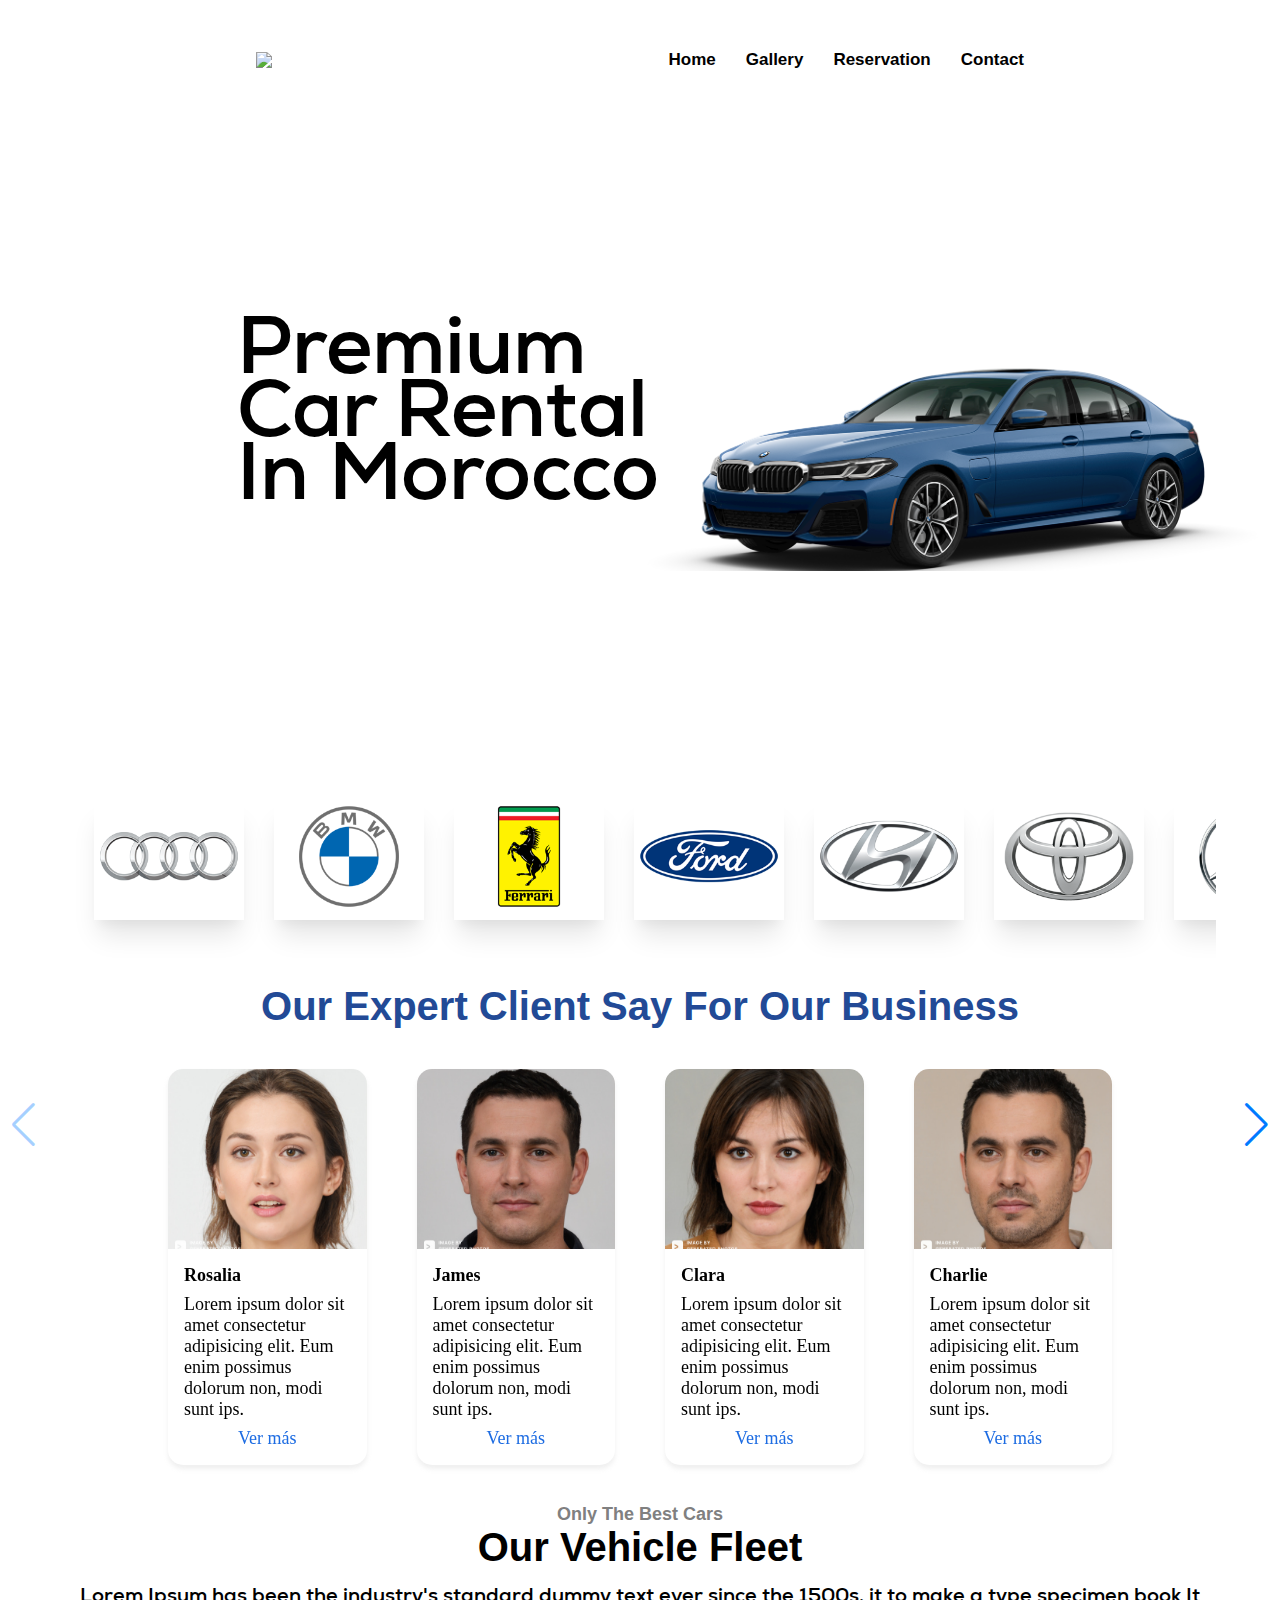
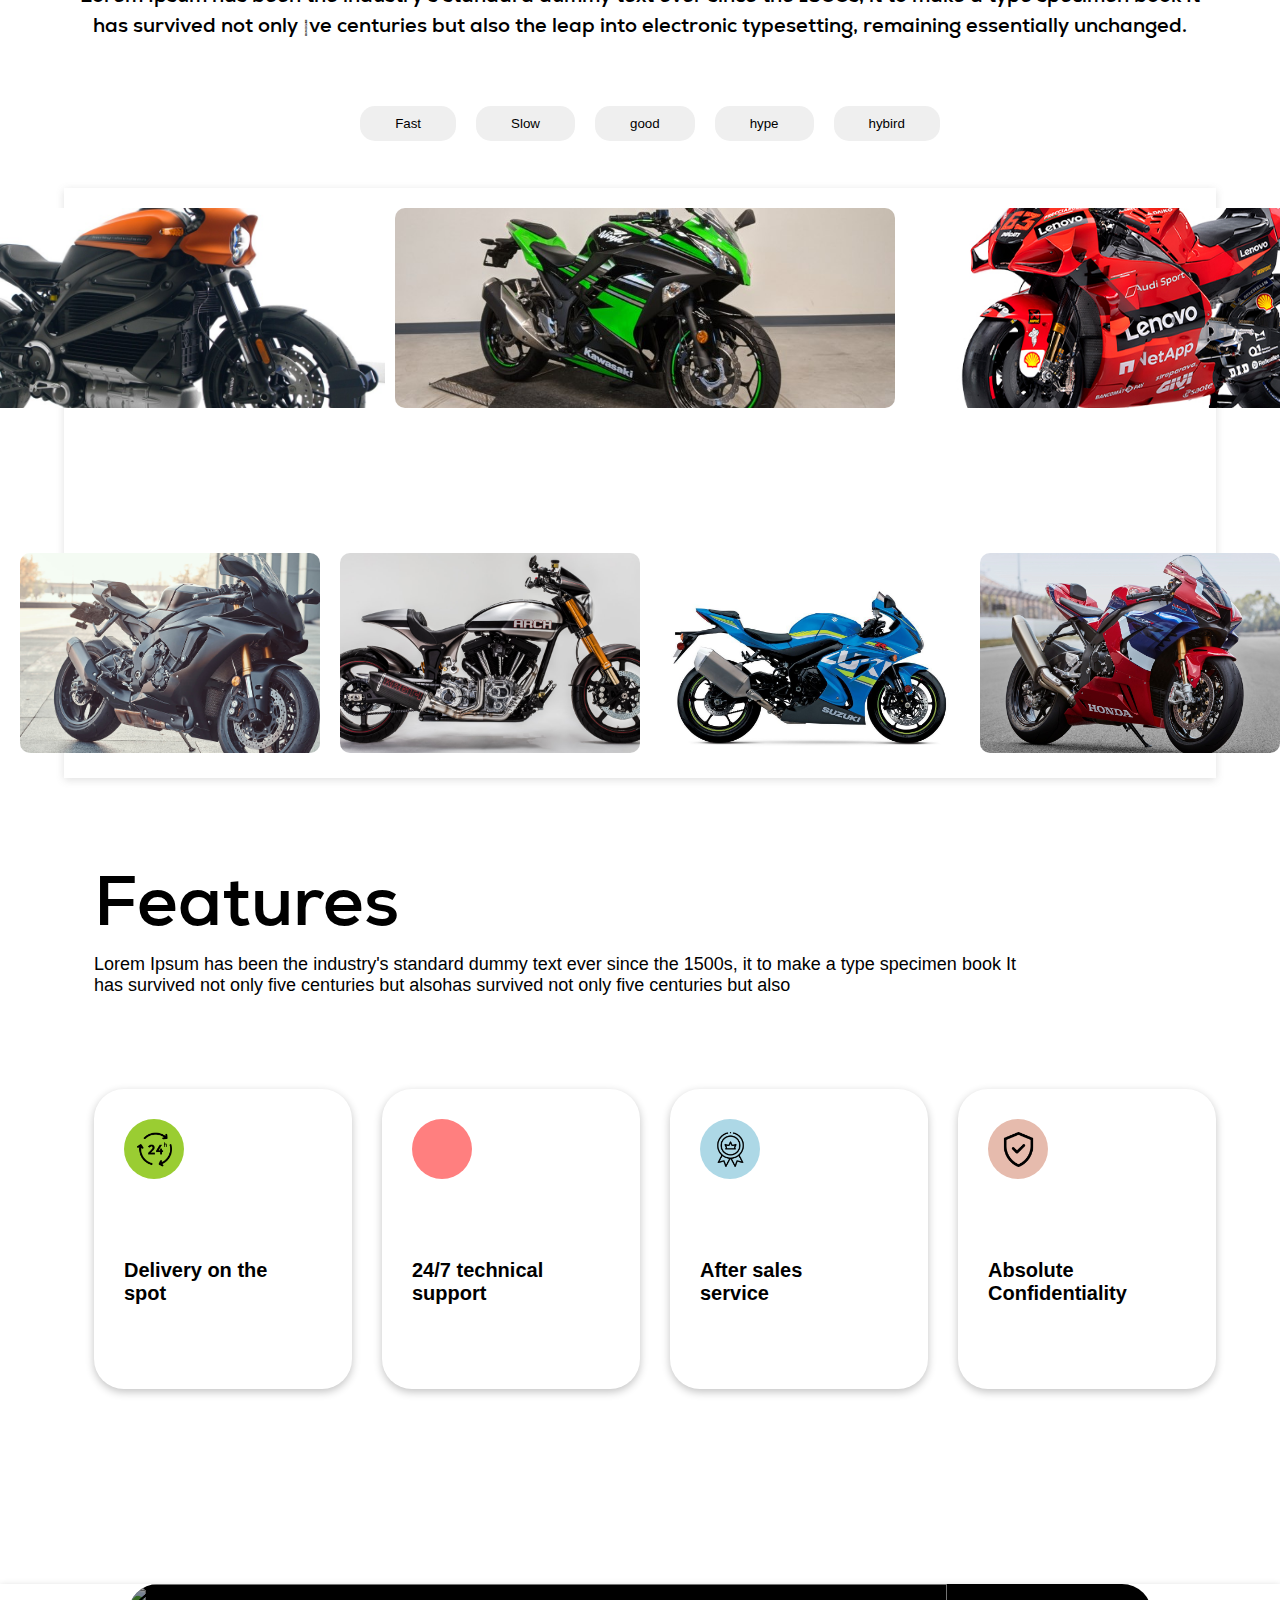
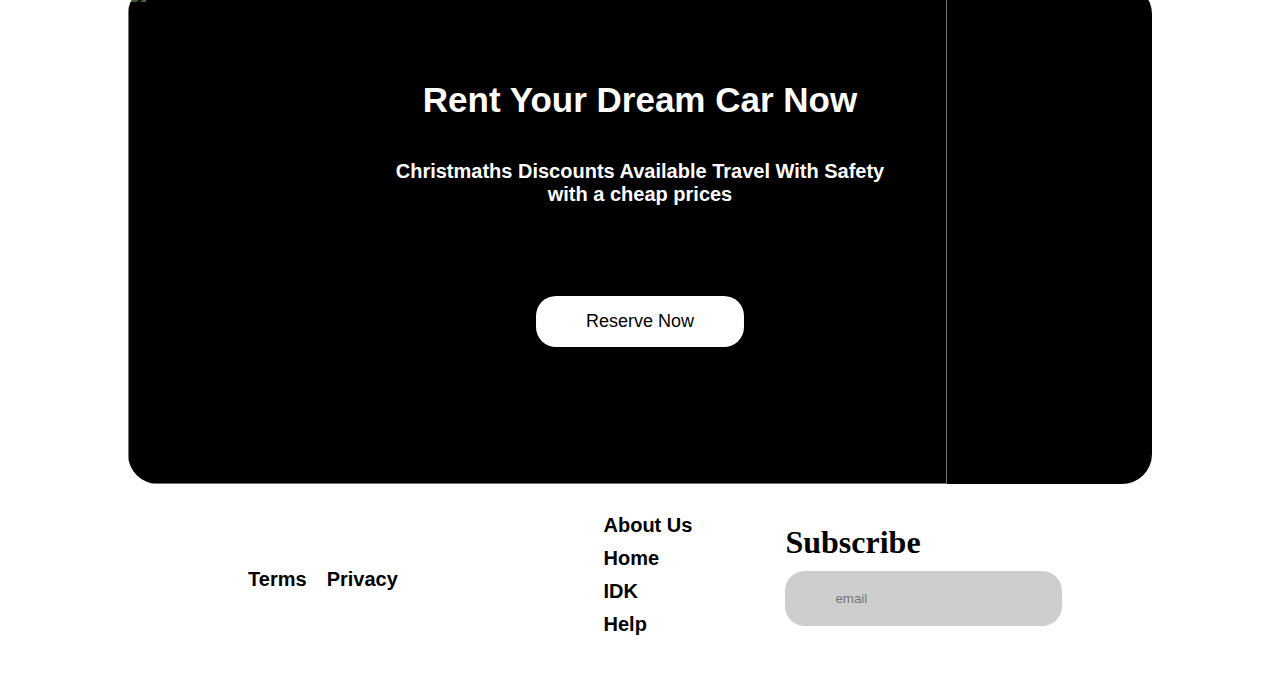
==== commit 11a3d7fd: "galler added" ====
--- a/index.html
+++ b/index.html
@@ -6,7 +6,7 @@
     <meta name="viewport" content="width=device-width, initial-scale=1.0">
     <link rel="stylesheet" href="https://unpkg.com/swiper/swiper-bundle.min.css" />
 
-    <link rel="stylesheet" href="main.css">
+    <link rel="stylesheet" href="/main.css">
     <title>Home</title>
 </head>
 <body>
@@ -15,16 +15,17 @@
         <ul>
             <li><a href="#">Home</a></li>
             <li><a href="#">Gallery</a></li>
-            <li><a href="#">Reservation</a></li>
+            <li><a href="./gallery/index.html">Reservation</a></li>
             <li><a href="./contact/index.html">Contact</a></li>
         </ul>
     </nav>
     <main class="hero">
         <div class="left-side">
             <h1>Premium <br>Car Rental <br>In Morocco</h1>
+
         </div>
         <div class="right-side">
-            <img src="/">
+            <img src="./home/cars/2021-BMW-5-Series-Review.png">
         </div>
         <div class="logos">
             <!-- <i class="far fa-arrow-alt-circle-right"></i> -->
@@ -50,7 +51,7 @@
                 </div>
                 <!-- brand 6 -->
                 <div class="brands">
-                    <img src="../cars-brands-logos/toyota-logo.png">
+                    <img src="./cars-brands-logos/toyota-logo.png">
                 </div>
                 <!-- brand 7 -->
                 <div class="brands">
@@ -100,7 +101,7 @@
                                     alt="">
                                 <div class="card-description">
                                     <div class="card-title">
-                                        <h4>Descripción</h4>
+                                        <h4>Rosalia</h4>
                                     </div>
                                     <div class="card-text">
                                         <p>Lorem ipsum dolor sit amet consectetur adipisicing elit. Eum enim possimus dolorum non,
@@ -135,7 +136,7 @@
                                 alt="">
                             <div class="card-description">
                                 <div class="card-title">
-                                    <h4>Descripción</h4>
+                                    <h4>Clara</h4>
                                 </div>
                                 <div class="card-text">
                                     <p>Lorem ipsum dolor sit amet consectetur adipisicing elit. Eum enim possimus dolorum non,
@@ -152,7 +153,7 @@
                                 alt="">
                             <div class="card-description">
                                 <div class="card-title">
-                                    <h4>Descripción</h4>
+                                    <h4>Charlie</h4>
                                 </div>
                                 <div class="card-text">
                                     <p>Lorem ipsum dolor sit amet consectetur adipisicing elit. Eum enim possimus dolorum non,
@@ -169,7 +170,7 @@
                                 alt="">
                             <div class="card-description">
                                 <div class="card-title">
-                                    <h4>Descripción</h4>
+                                    <h4>Marcia</h4>
                                 </div>
                                 <div class="card-text">
                                     <p>Lorem ipsum dolor sit amet consectetur adipisicing elit. Eum enim possimus dolorum non,
@@ -187,7 +188,7 @@
                                 alt="">
                             <div class="card-description">
                                 <div class="card-title">
-                                    <h4>Descripción</h4>
+                                    <h4>Henrik</h4>
                                 </div>
                                 <div class="card-text">
                                     <p>Lorem ipsum dolor sit amet consectetur adipisicing elit. Eum enim possimus dolorum non,
@@ -243,20 +244,20 @@
                     <h2>Delivery on the <br>spot</h2>
                 </div>
                 <div class="cards">
-                    <div class="circle">
+                    <div class="circle" style="background-color: #FF7F7F;">
                         <i class="far fa-question-circle"></i>
                     </div>
                     <h2>24/7 technical <br>support</h2>
                 </div>
 
                 <div class="cards">
-                    <div class="circle">
+                    <div class="circle" style="background-color: #ADD8E6 ;">
                         <img src="./home/img/medal.png">
                     </div>
                     <h2>After sales <br>service</h2>
                 </div>
                 <div class="cards">
-                    <div class="circle">
+                    <div class="circle" style="background-color: #E6BBAD;">
                         <img src="./home/img/verified.png">
                     </div>
                     <h2>Absolute<br>Confidentiality</h2>
--- a/main.css
+++ b/main.css
@@ -1,14 +1,14 @@
 @font-face {
     font-family: 'Nexa';
-    src: url(/gallery/Font/NexaDemo-Bold.ttf);
+    src: url(./home/Font/NexaDemo-Bold.ttf);
 }
 @font-face {
     font-family: 'Helvetica';
-    src: url(/Helvetica-Bold.ttf);
+    src: url(./home/Helvetica-Bold.ttf);
 }
 @font-face {
     font-family: 'Aaargh';
-    src: url(./Aaargh.ttf)
+    src: url(./home/Aaargh.ttf)
 }
 @import url('https://fonts.googleapis.com/css2?family=Lato:wght@700&display=swap');
 @import url('https://fonts.googleapis.com/css2?family=IBM+Plex+Serif:wght@500&family=Roboto:wght@500&display=swap');
@@ -71,7 +71,7 @@
 .hero {
     width: 100%;
     height: 800px;
-    /* background-color: white; */
+    background-color: white;
     margin-top: 20px;
     display: flex;
     flex-wrap: wrap;
@@ -80,7 +80,6 @@
 .left-side {
     width: 50%;
     height: 80%;
-    background-color: aqua;
     display: flex;
     justify-content: center;
     align-items: center;
@@ -90,12 +89,29 @@
     font-size: 80px;
     font-weight: 800;
     line-height: 7vh;
+    position: relative;
+    bottom: 5%;
+    left: 20%;
+}
+.left-side p {
+    font-size: 25px;
+    position: relative;
+    right: 21%;
+    top: 20%;
+    font-family: var(--navbar);
+    font-weight: 500;
 }
 
 .right-side {
     width: 50%;
     height: 80%;
-    background-color: blueviolet;
+}
+.right-side img {
+    width: 100%;
+    margin-top: 15em;
+    position: relative;
+    /* right: 20%; */
+
 }
 
 .logos {
@@ -389,8 +405,8 @@
     cursor: pointer;
 }
 .circle {
-    width: 70px;
-    height: 70px;
+    width: 60px;
+    height: 60px;
     background-color: yellowgreen;
     border-radius: 100%;
     margin-left: 30px;
@@ -400,12 +416,12 @@
     align-items: center;
 }
 .circle img {
-    width: 50px;
-    height: 50px;
+    width: 35px;
+    height: 35px;
     object-fit: cover;
 }
 .circle i {
-    font-size: 30px;
+    font-size:30px;
 }
 .cards h2 {
     margin-top: 4em;
@@ -530,7 +546,7 @@
     border-radius: 20px;
     border: none;
     outline: none;
-    background-color:#adadad;
+    background-color:#CECECE;
 }
 
 .subs i {
@@ -607,14 +623,20 @@
     .hero {
         width: 500px;
         height: 600px;
+        overflow: hidden;
+        margin-top: 4em;
     }
     .left-side {
         display: flex;
         align-items: center;
     }
     .left-side h1 {
-        font-size: 40px;
-        text-align: center;
+        font-size: 50px;
+    }
+    .right-side img {
+    width: 400px;
+    right: 40%;
+    bottom:20%; 
     }
     .logos {
         height:500px;
@@ -778,9 +800,20 @@
 } 
 
 @media only screen and (max-width : 768px) {
+    .hero {
+        overflow: hidden;
+    }
     .wrapper-imgs {
         height: 900px;
     }
+    .left-side h1 {
+        font-size: 50px;
+        margin-right: 2.5em;
+    }
+    .right-side img{
+        width: 500px;
+        right: 20%;
+    } 
     .img-format {
         width: 230px;
     }
@@ -830,6 +863,7 @@
     .swiper-button-prev {
         top: 135%;
     }
+}
+
  
 
-}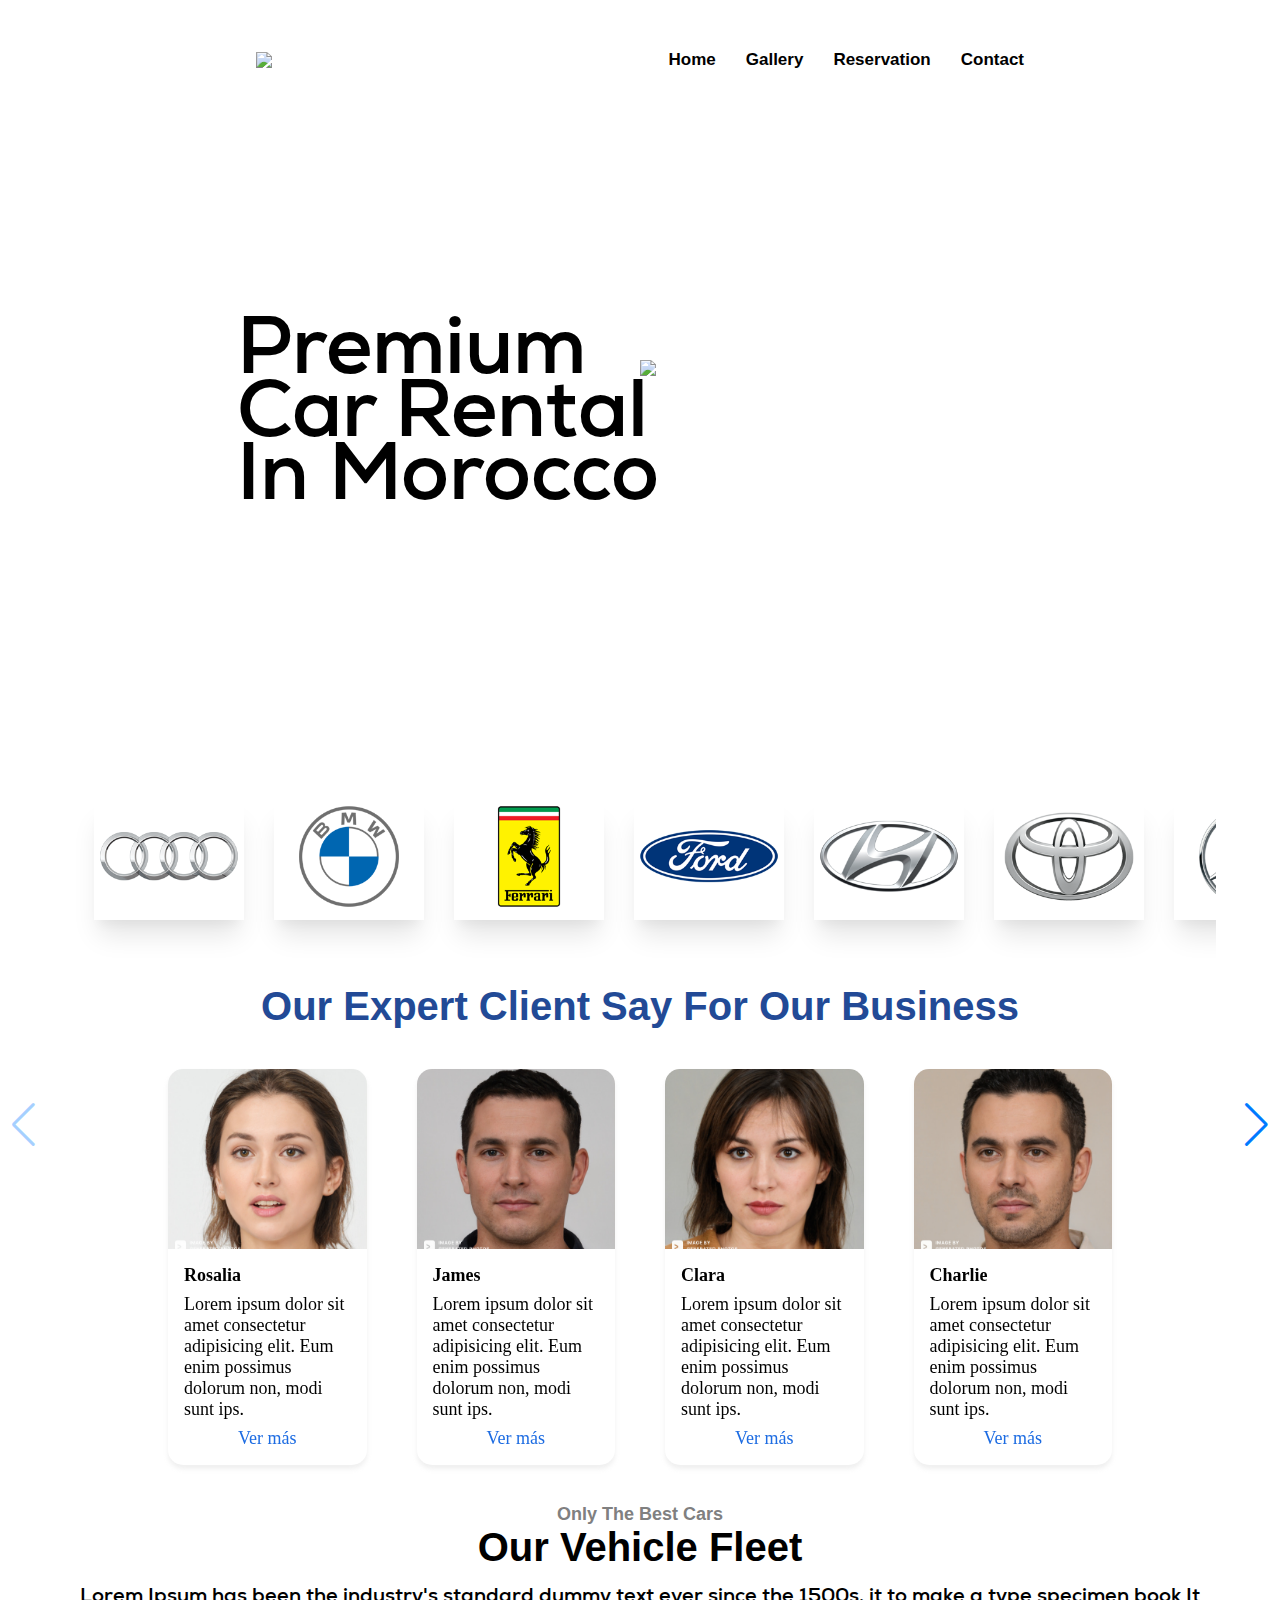
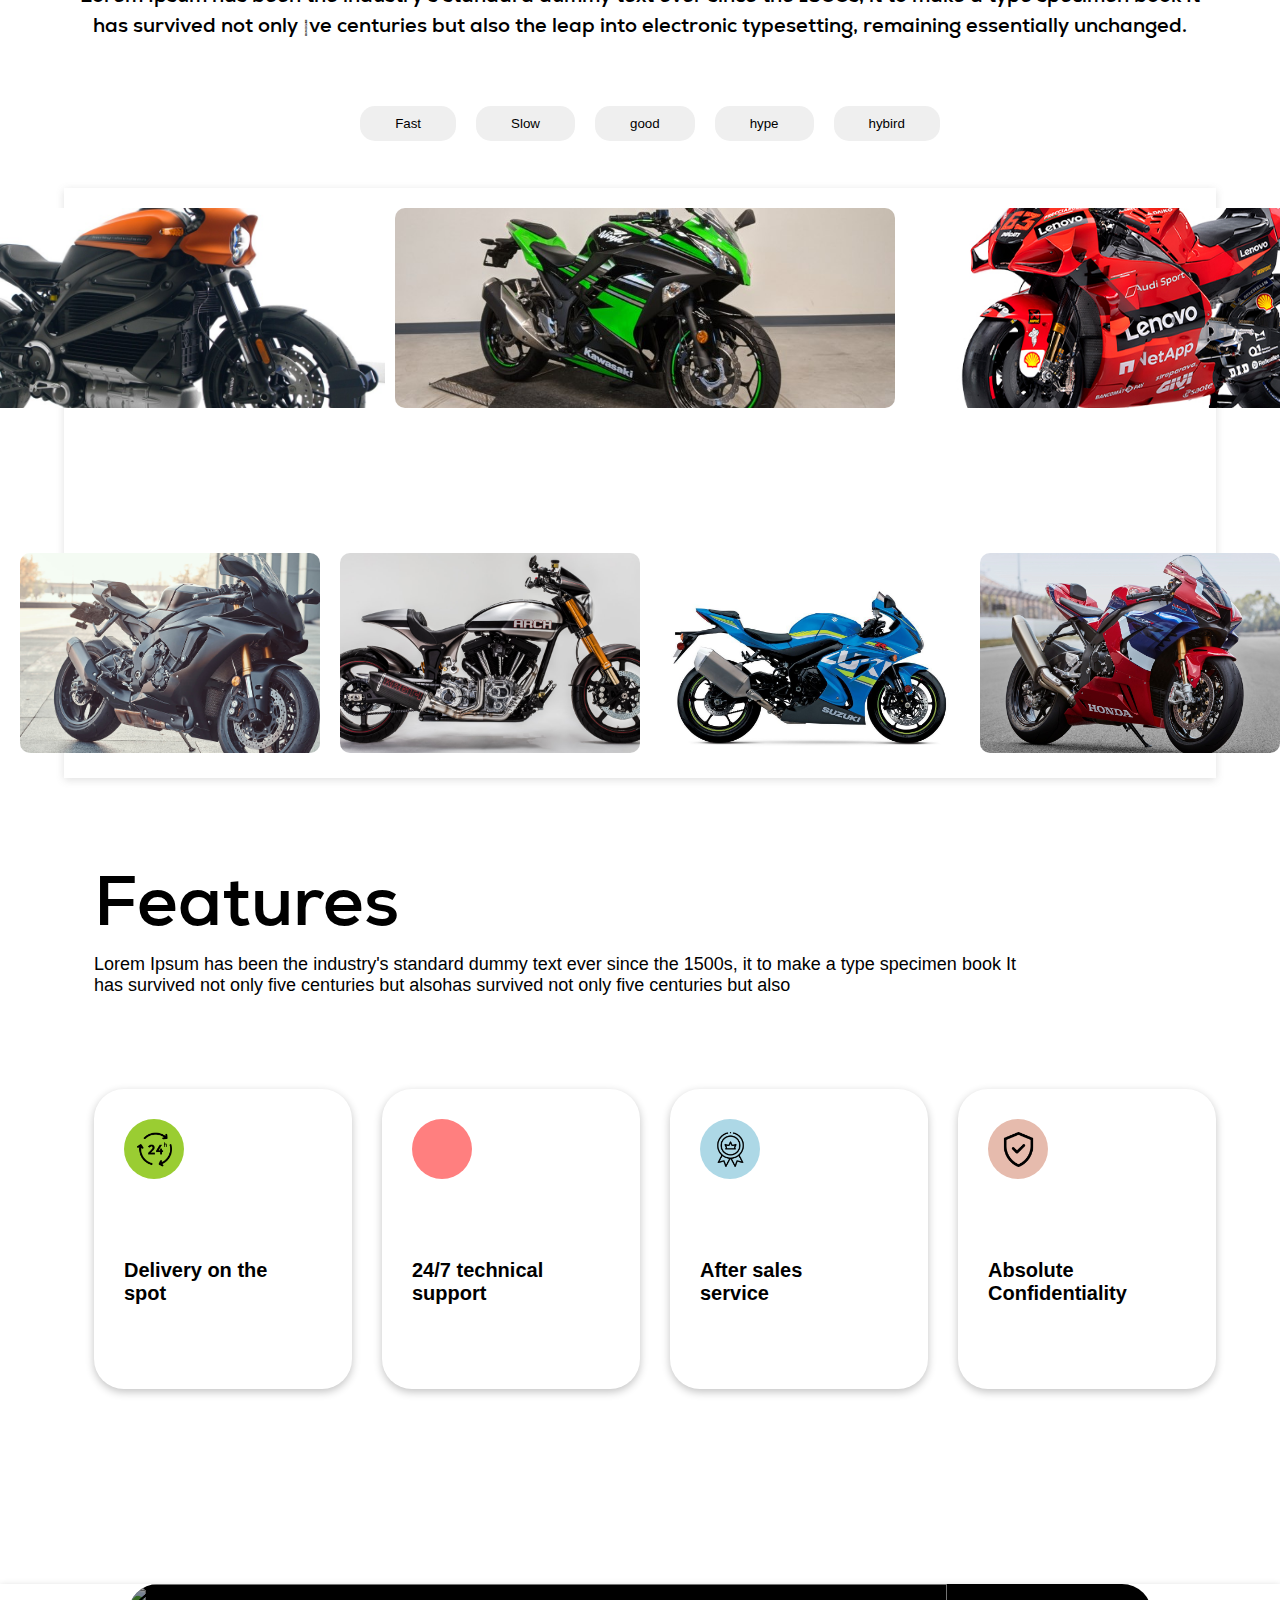
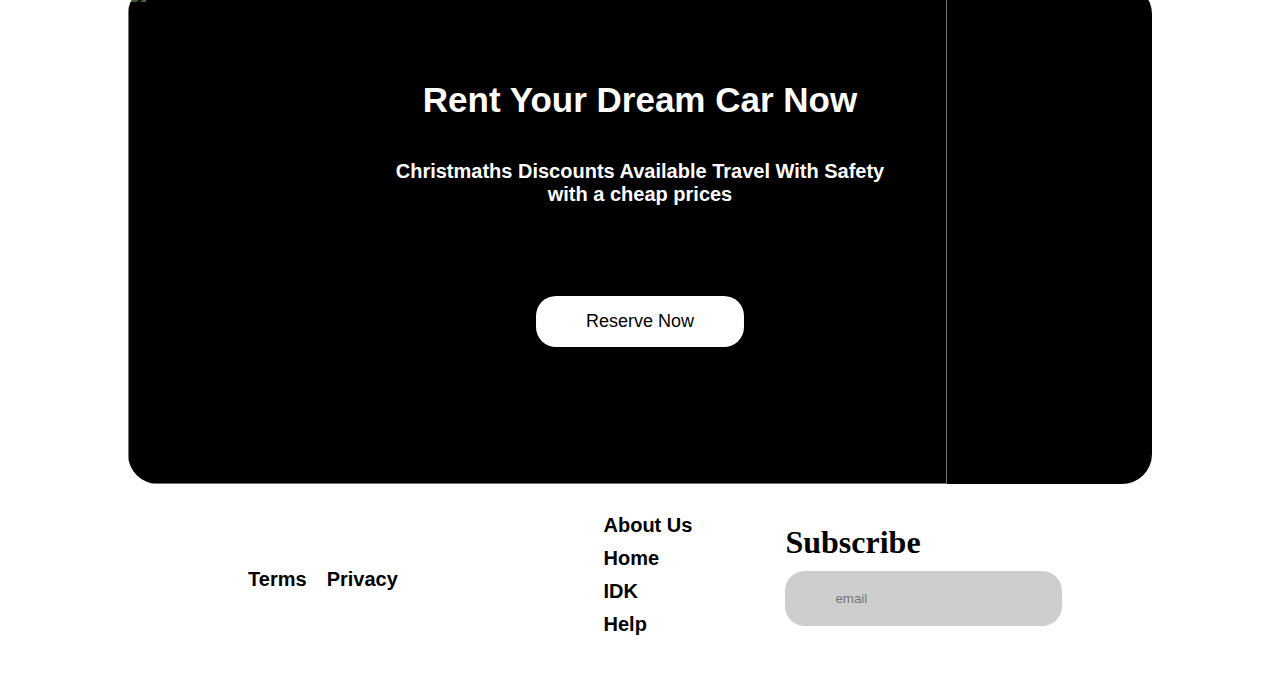
==== commit ec8a9b42: "adding the payment page" ====
--- a/index.html
+++ b/index.html
@@ -6,7 +6,7 @@
     <meta name="viewport" content="width=device-width, initial-scale=1.0">
     <link rel="stylesheet" href="https://unpkg.com/swiper/swiper-bundle.min.css" />
 
-    <link rel="stylesheet" href="/main.css">
+    <link rel="stylesheet" href="main.css">
     <title>Home</title>
 </head>
 <body>
@@ -14,8 +14,8 @@
         <img src="#">
         <ul>
             <li><a href="#">Home</a></li>
-            <li><a href="#">Gallery</a></li>
-            <li><a href="./gallery/index.html">Reservation</a></li>
+            <li><a href="./gallery/index.html">Gallery</a></li>
+            <li><a href="./Reservation/index.html">Reservation</a></li>
             <li><a href="./contact/index.html">Contact</a></li>
         </ul>
     </nav>
@@ -272,7 +272,7 @@
                     <h2>Christmaths Discounts Available Travel With Safety<br>
                     with a cheap prices</h2>
 
-                    <button>Reserve Now</button>
+                    <button id="reservation">Reserve Now</button>
                 </div>
             </div>
              <div class="privacy">
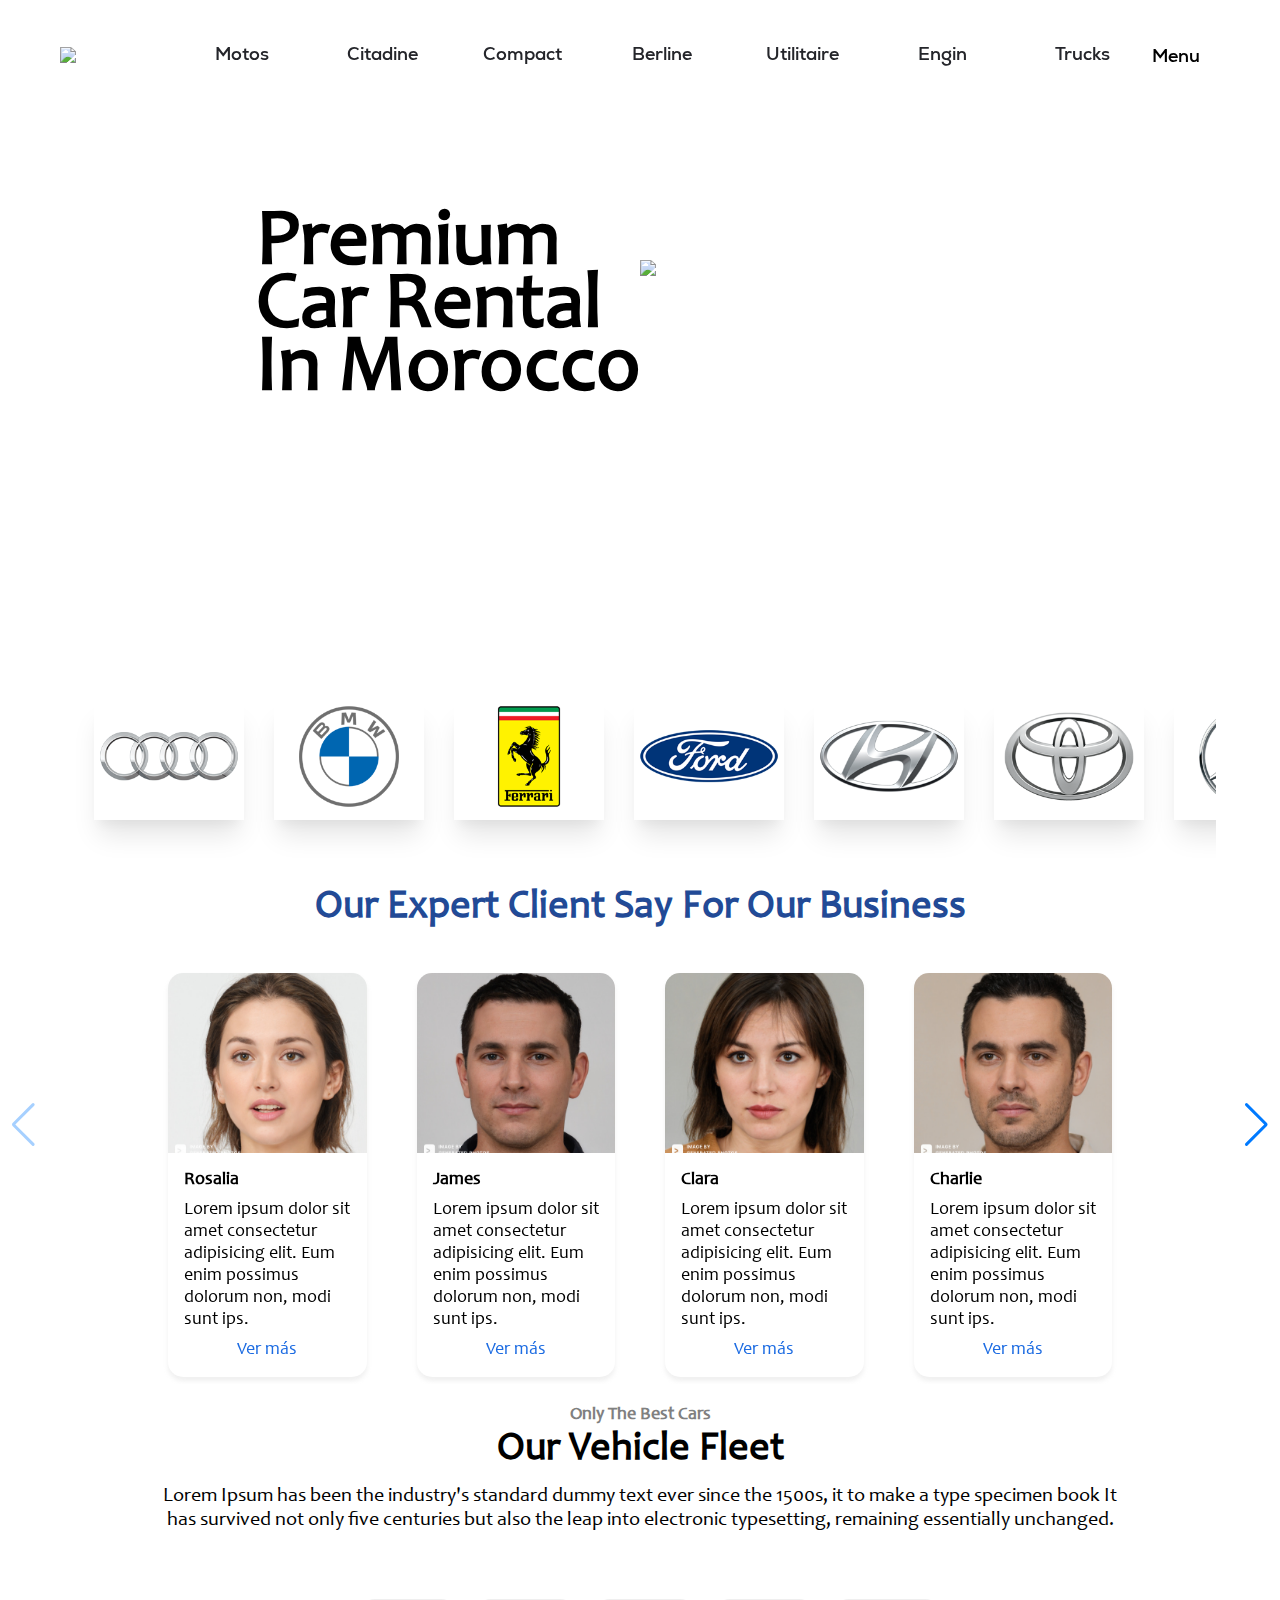
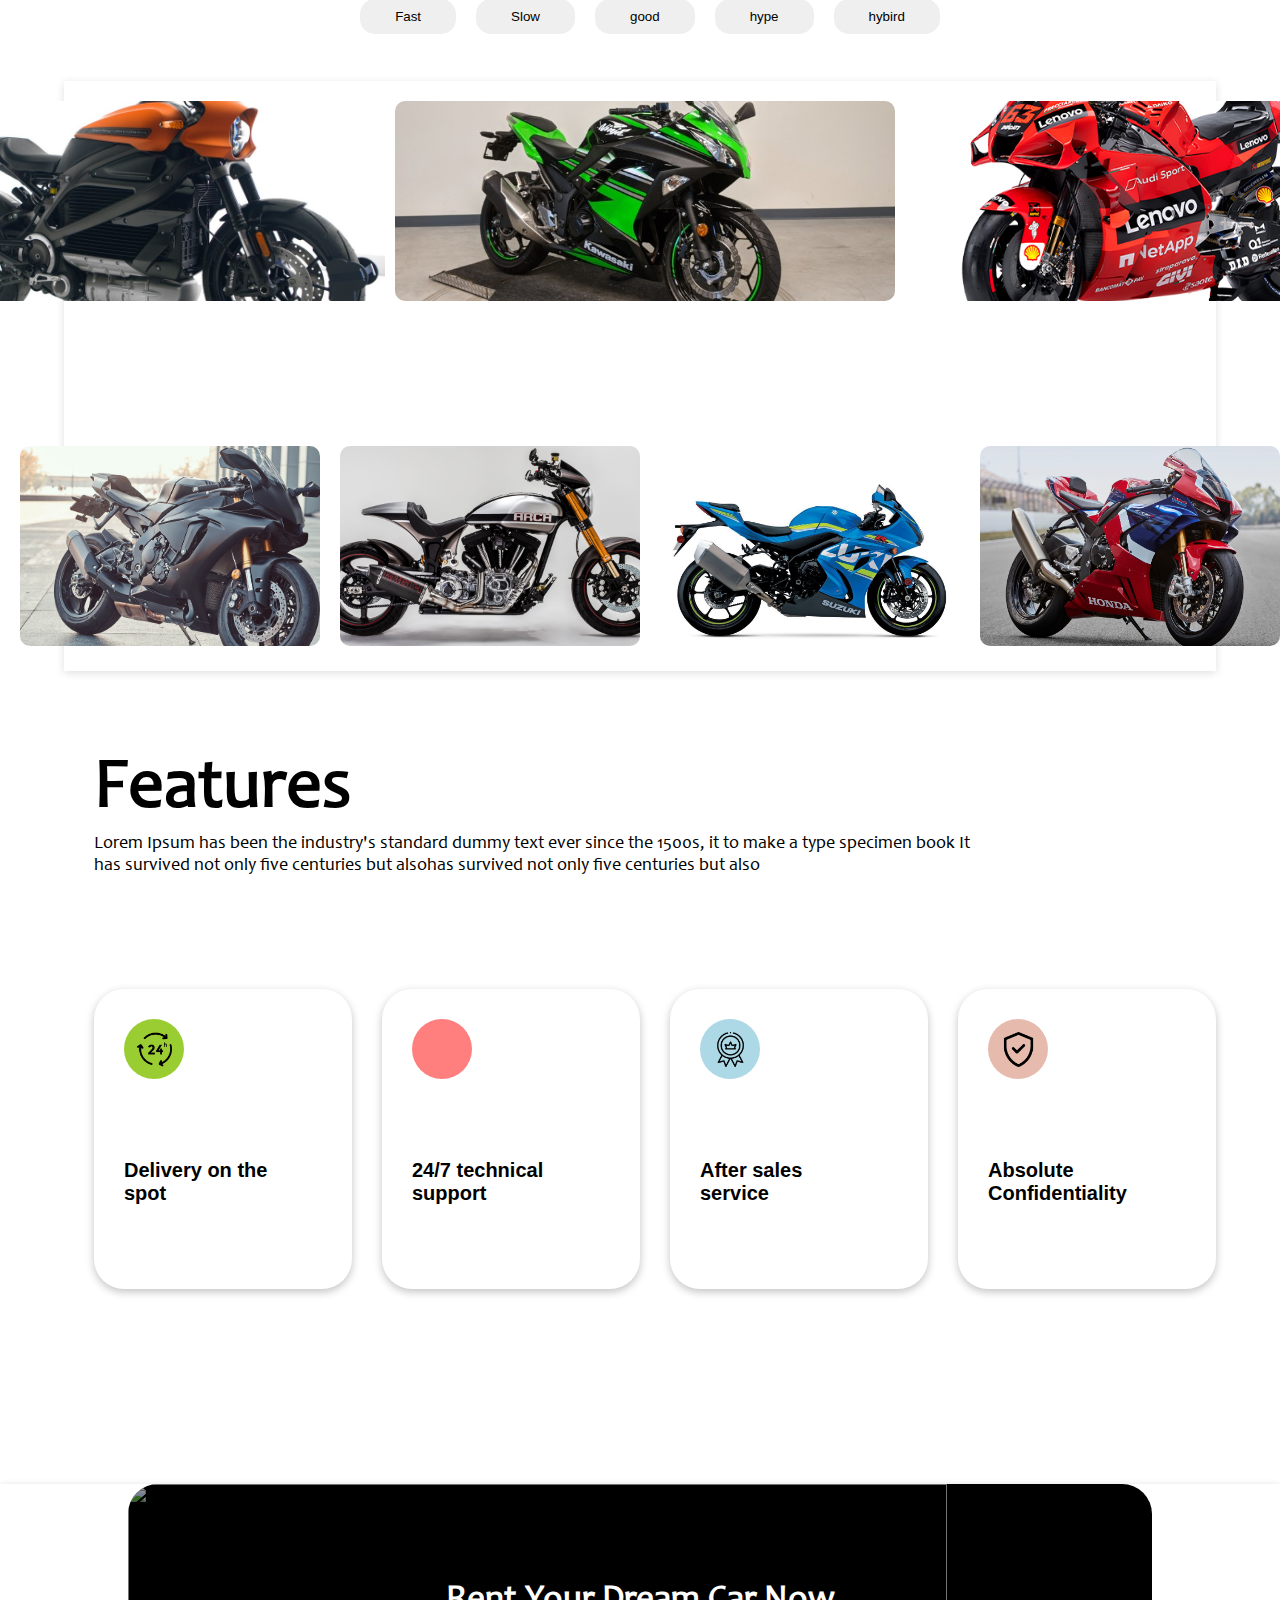
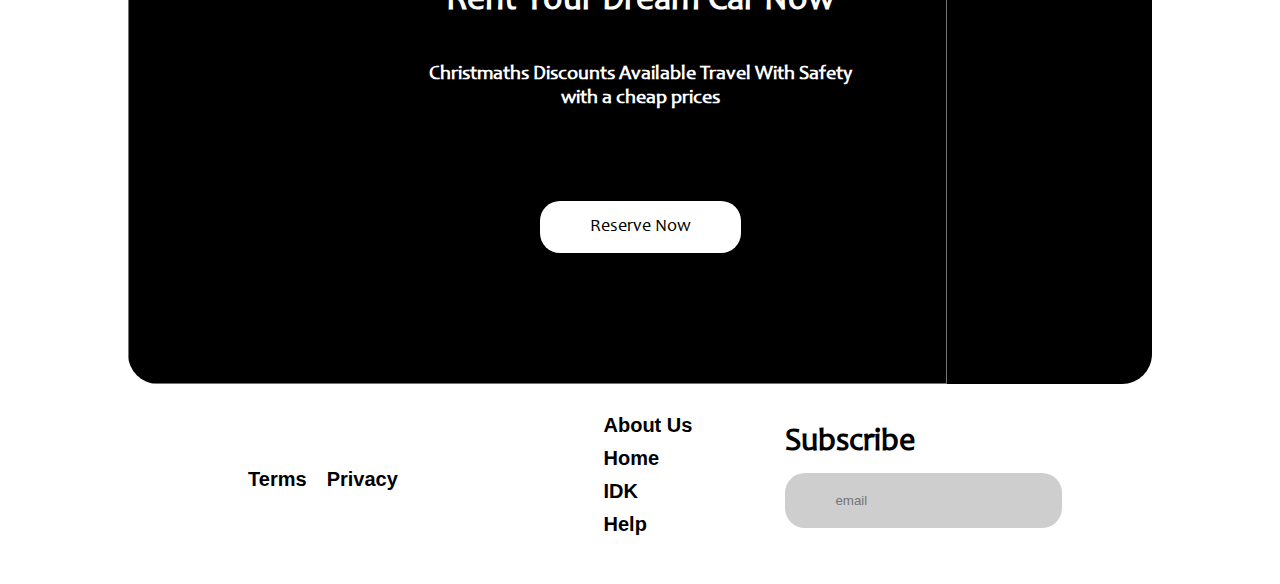
==== commit 5a5cff26: "Adding filter to reservation page" ====
--- a/index.html
+++ b/index.html
@@ -10,14 +10,42 @@
     <title>Home</title>
 </head>
 <body>
-    <nav class="nav">
-        <img src="#">
+    <nav class="navbar">
+        <div class="logo">
+            <img src="./">
+        </div>
         <ul>
-            <li><a href="#">Home</a></li>
-            <li><a href="./gallery/index.html">Gallery</a></li>
-            <li><a href="./Reservation/index.html">Reservation</a></li>
-            <li><a href="./contact/index.html">Contact</a></li>
+            <li><a href="#">Motos</a></li>
+            <li><a href="#">Citadine</a></li>
+            <li><a href="#">Compact</a></li>
+            <li><a href="#">Berline</a></li>
+            <li><a href="#">Utilitaire</a></li>
+            <li><a href="#">Engin</a></li>
+            <li><a href="#">Trucks</a></li>
         </ul>
+        <div class="menu">
+            <button id="show-menu" active>Menu</button>
+        </div>
+        <div class="slide-menu" id="slide-menu">
+            <div class="close" id="close"></div>
+            <nav class="side-bar">
+                <ul>
+                    <div class="hidden">
+                        <li><a href="#">Motorcycle</a></li>
+                        <li><a href="#">Citadine</a></li>
+                        <li><a href="#">Compact</a></li>
+                        <li><a href="#">Berline</a></li>
+                        <li><a href="#">Commercial vehicle</a></li>
+                        <li><a href="#">construction machine</a></li>
+                        <li><a href="#">Trucks</a></li>
+                    </div>
+                    <li><a href="#">Home</a></li>
+                    <li><a href="./gallery/index.html">Gallery</a></li>
+                    <li><a href="./Reservation/index.html">Reservation</a></li>
+                    <li><a href="../contact/index.html">Contact</a></li>
+                </ul>
+            </nav>
+        </div>
     </nav>
     <main class="hero">
         <div class="left-side">
@@ -299,5 +327,6 @@
     <script src="https://unpkg.com/swiper/swiper-bundle.min.js"></script>
     <script src="https://kit.fontawesome.com/18228bcc89.js" crossorigin="anonymous"></script>
     <script src="./app.js"></script>
+    <script src="./gallery/index.js"></script>
 </body>
 </html>--- a/main.css
+++ b/main.css
@@ -1,73 +1,178 @@
 @font-face {
     font-family: 'Nexa';
-    src: url(./home/Font/NexaDemo-Bold.ttf);
+    src: url(../home/Font/NexaDemo-Bold.ttf);
+}
+@font-face {
+    font-family: 'Candra';
+    src: url(../All-fonts/Candara.ttf);
 }
 @font-face {
     font-family: 'Helvetica';
-    src: url(./home/Helvetica-Bold.ttf);
-}
-@font-face {
-    font-family: 'Aaargh';
-    src: url(./home/Aaargh.ttf)
-}
-@import url('https://fonts.googleapis.com/css2?family=Lato:wght@700&display=swap');
-@import url('https://fonts.googleapis.com/css2?family=IBM+Plex+Serif:wght@500&family=Roboto:wght@500&display=swap');
-@import url('https://fonts.googleapis.com/css2?family=Aleo:wght@700&family=IBM+Plex+Serif:wght@500&family=Roboto:wght@500&display=swap');
-@import url('https://fonts.googleapis.com/css2?family=Roboto:wght@500&display=swap');
+    src: url(../All-fonts/Helvetica-Bold.ttf);
+}
+
 :root {
-    --primary-font: 'Roboto', sans-serif;
-    --sendary-font: 'Nexa';
-    --parag-font: 'Aaargh';
-    --titles: 'Helvetica';
+    --primary-font: 'Candra';
+    --secondary-font: 'Nexa';
+    --button-font: 'Helvetica';
     --navbar: 'Lato', sans-serif;
     --white: #fff;
-}
-
+    --primary-color: #5A90B6;
+    --secondary-color: #042B54;
+}
+body {
+    background-color: white;
+    font-family: var(--primary-font);
+}
 * {
     margin: 0;
     padding: 0;
     box-sizing: border-box;
 }
-body {
-    /* background-color: #e6e6e6; */
+.hero {
+    width: 100%;
+    height: 30vh;
+    background-color: cadetblue;
+    position: relative;
+}
+
+.navbar {
+    min-width: 100%;
+    height: 70px;
+    position: fixed;
+    z-index: 1;
+    flex: 1;
+    display: flex;
+    justify-content: center;
+}
+.logo {
+    flex: 0.2;
+    display: flex;
+    align-items: center;
+}
+.navbar ul {
+    flex: 0.7;
+    display: flex;
+    align-items: center;   
+}
+.navbar li {
+    width: 100px;
+    display: flex;
+    justify-content: center;
+    height: 30px;
+    border-radius: 20px;
+    margin-left: 40px;
+    list-style: none;
+}
+.navbar li:hover {
+    transition: 1s ease;
+    background-color: #24252A;
+}
+.navbar a:hover {
+    color: white;
+    
+}
+.navbar a {
+    text-decoration: none;
+    font-size: 18px;
+    font-family:var(--secondary-font);
+    color: #24252A;
+    font-weight: 600;
+}
+.menu {
+    display: flex;
+    align-items: center;
+
+}
+.menu button {
+    padding: 10px 20px;
+    font-size: 18px;
+    font-weight: var(--secondary-font);
+    border: none;
+    background-color: transparent;
+    outline: none;
+    cursor: pointer;
+    font-weight: 600;
+    font-family: var(--secondary-font);
+}
+
+.slide-menu {
+    width: 300px;
+    max-width: 500px;
+    height: 100%;
     background-color: white;
-}
-
-.nav {
-    background-color: white;
-    max-width: 80%;
-    min-width: 500px;
-    height: 80px;
+    position: fixed;
+    /* z-index: 1; */
+    right: 0;
+    display: none;
+}
+.slide-menu.active {
+    display: block;
+}
+.hidden {
+    display: none;
+}
+
+.close {
+    width: 30px;
+    height: 30px;
+    margin-left: auto;
+    margin-top: 40px;
+    margin-right: 20px;
+    display: flex;
+    justify-content: center;
+    align-items: center;
+    cursor: pointer;
+    position: relative;
+}
+
+.close::before {
+    position: absolute;
+    content: '';
+    width: 20px;
+    height: 3px;
+    background-color: black;
+    transform: rotate(45deg);
+}
+.close::after {
+    position: absolute;
+    content: '';
+    width: 20px;
+    height: 3px;
+    background-color: black;
+    transform: rotate(-45deg);
+}
+.close.active {
+    display: none;
+}
+
+.side-bar {
+    width: 100%;
+    height: 600px;
+    display: flex;
+    justify-content: center;
+}
+.side-bar ul {
+    display: block;
     margin-top: 20px;
-    margin-left: auto;
-    margin-right: auto;
-    display: flex;
-    align-items: center;
-    justify-content: space-around;
-    flex: 1;
+}
+.side-bar li {
+    display: flex;
+    margin-top: 30px;
+    list-style: none;
+    width: 220px;
     border-radius: 20px;
-}
-
-.nav img {
-    flex: 0.2;
-    
-}
-.nav ul {
-    display: flex;
-    flex: 0.3;
-}
-.nav li {
-    margin-left: 30px;
-    list-style: none;
-}
-.nav a {
+    flex-direction: column;
+}
+.side-bar a {
+    font-family: var(--secondary-font);
     text-decoration: none;
-    font-size: 17px;
-    font-weight: 600;
-    font-family: var(--primary-font);
-    color: black;
-}
-
+}
+.side-bar li:hover {
+    background-color: #24252A;
+    height: 30px;
+    padding-left: 20px;
+}
 .hero {
     width: 100%;
     height: 800px;
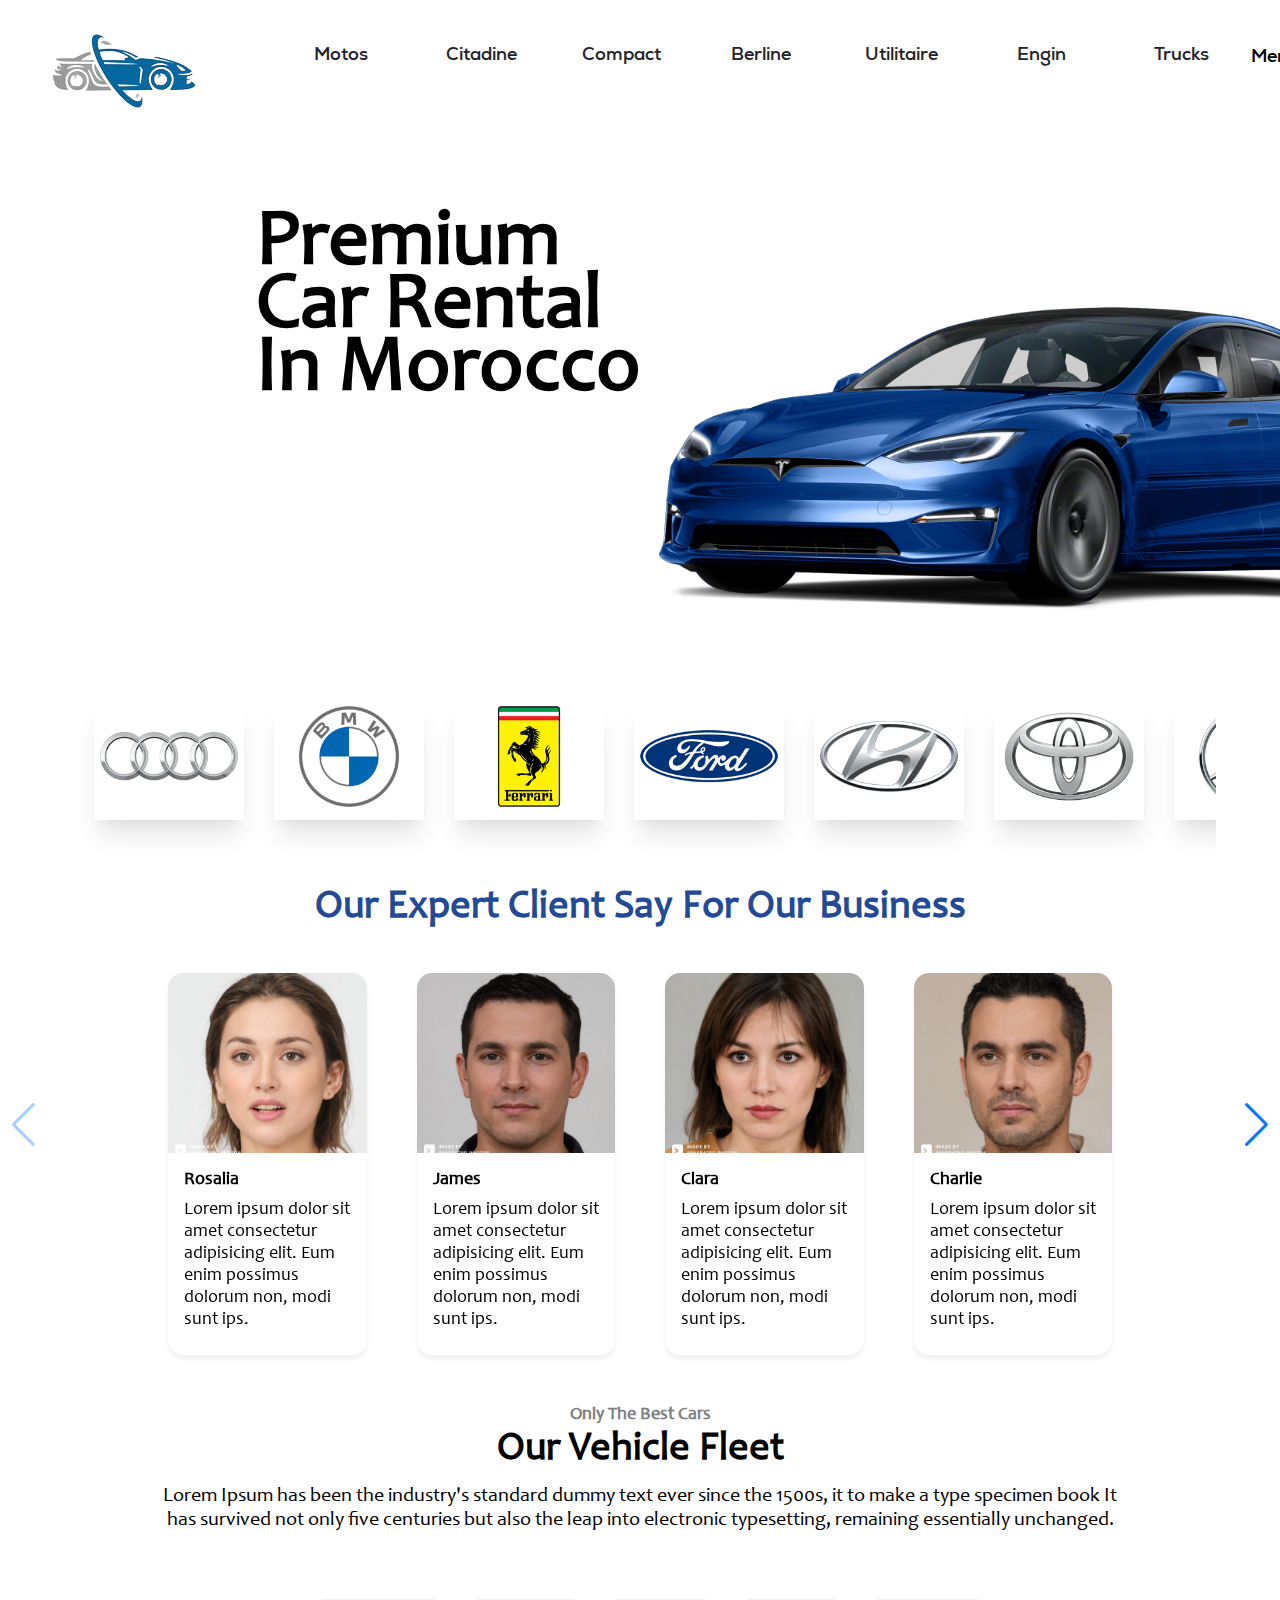
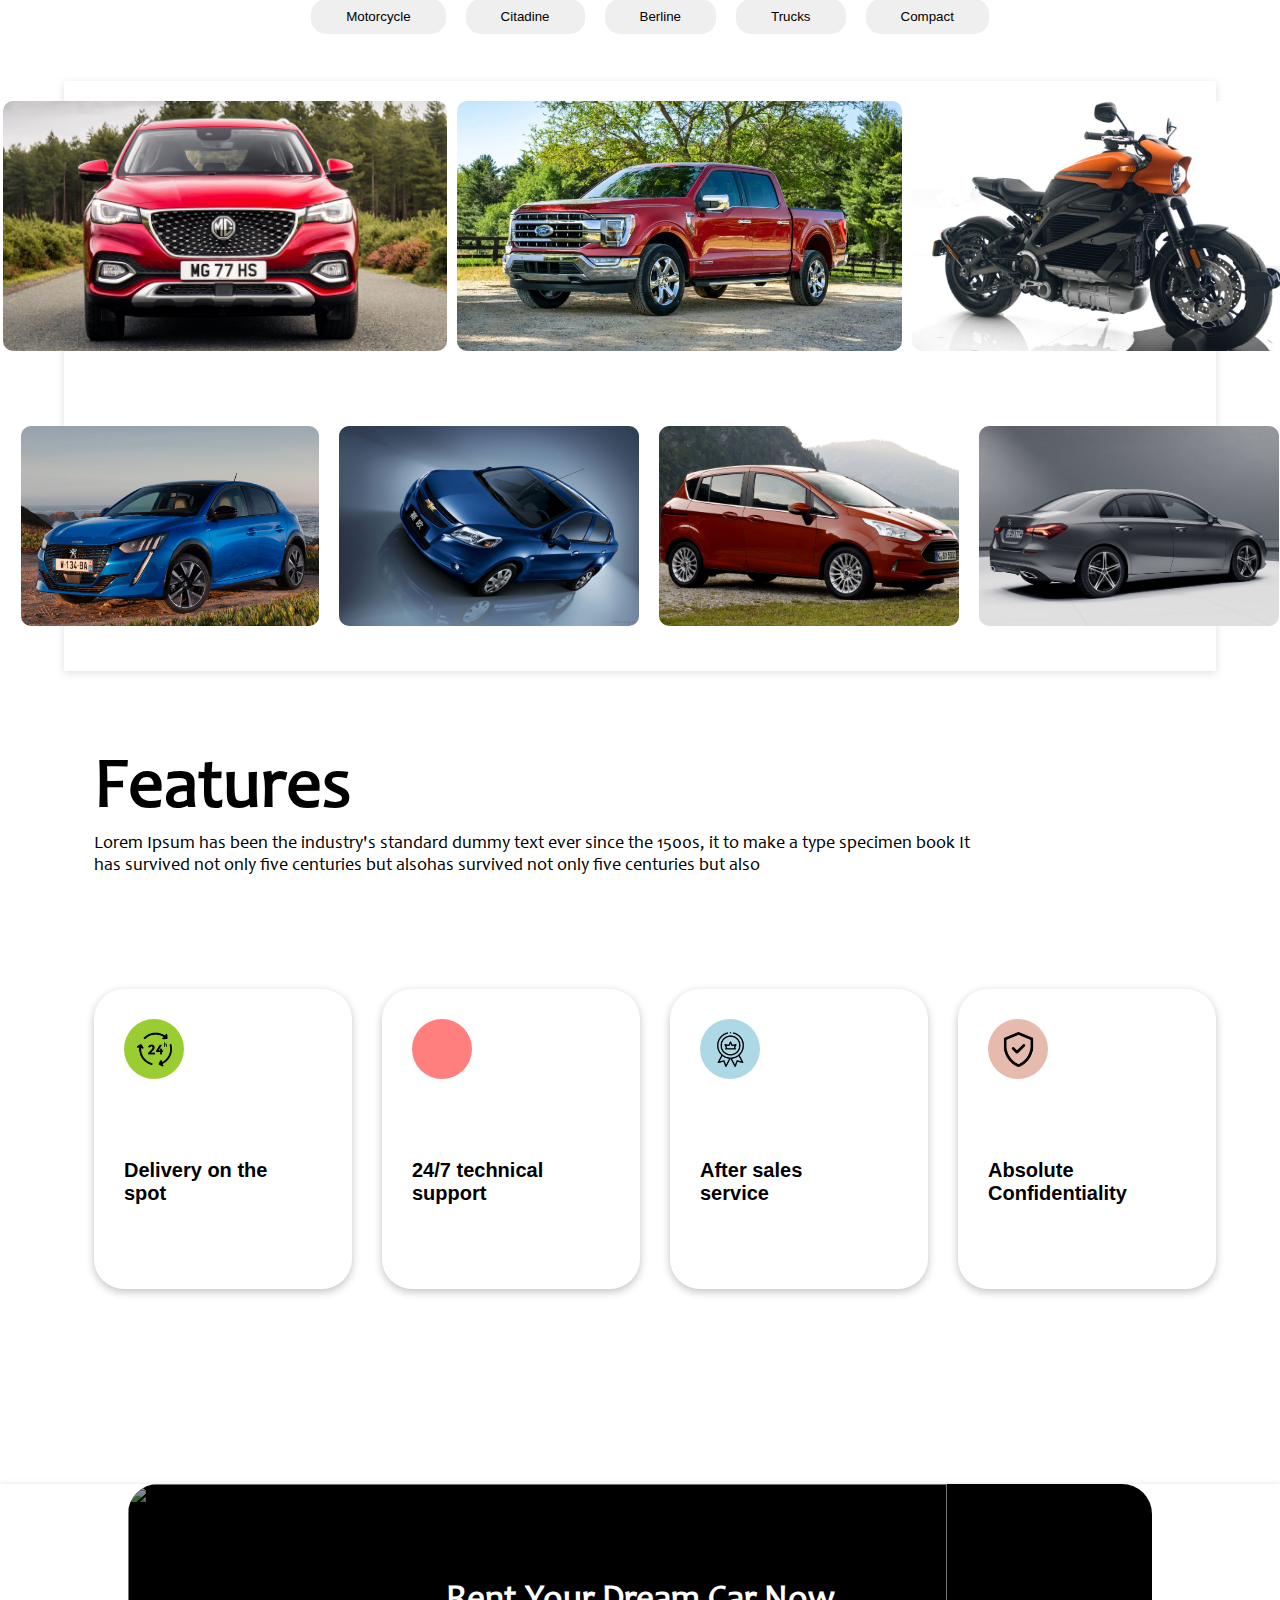
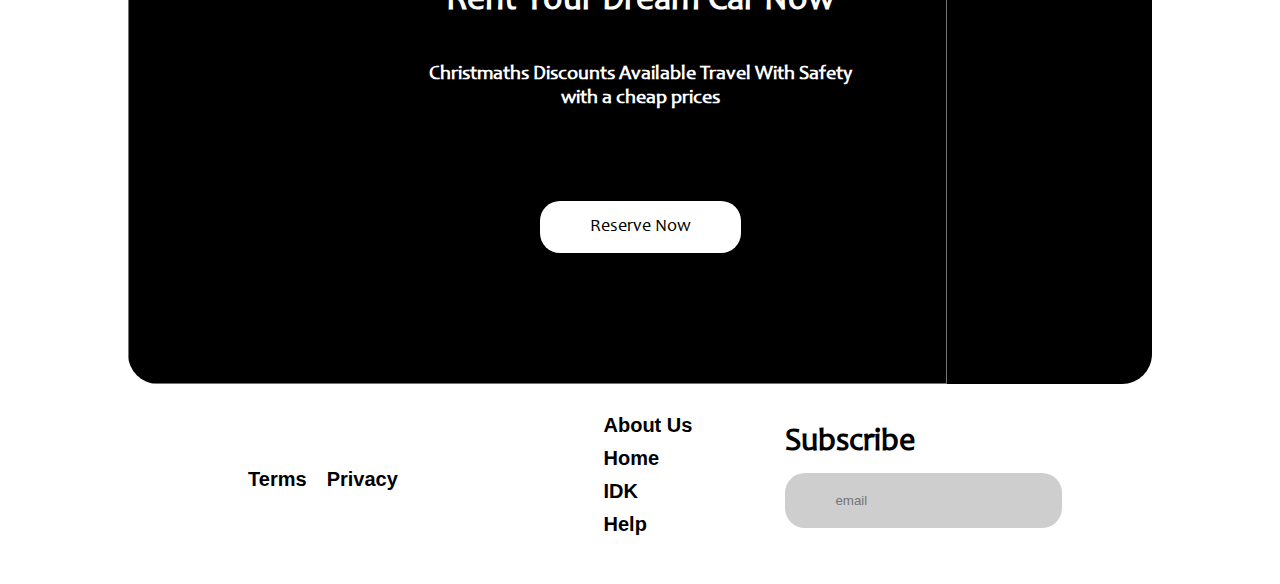
==== commit 09e69925: "Final push" ====
--- a/index.html
+++ b/index.html
@@ -12,7 +12,7 @@
 <body>
     <nav class="navbar">
         <div class="logo">
-            <img src="./">
+            <img src="./logo/ready-use-template-sports-car-260nw-763127107-removebg-preview.png">
         </div>
         <ul>
             <li><a href="#">Motos</a></li>
@@ -53,7 +53,9 @@
 
         </div>
         <div class="right-side">
-            <img src="./home/cars/2021-BMW-5-Series-Review.png">
+            <div class="container-img1">
+                <img src="ec1b2160-0a74-4714-99e6-8dcaf1a3ada1.png">
+            </div>
         </div>
         <div class="logos">
             <!-- <i class="far fa-arrow-alt-circle-right"></i> -->
@@ -137,7 +139,7 @@
                                             sunt ips.</p>
                                     </div>
                                     <div class="card-link">
-                                      <a href="#">Ver más</a>
+                                     
                                     </div>
                                 </div>
             
@@ -155,7 +157,7 @@
                                             sunt ips.</p>
                                     </div>
                                     <div class="card-link">
-                                      <a href="#">Ver más</a>
+                                     
                                     </div>
                             </div>
                         </div>
@@ -172,7 +174,7 @@
                                         sunt ips.</p>
                                 </div>
                                 <div class="card-link">
-                                  <a href="#">Ver más</a>
+                                 
                                 </div>
                             </div>
                         </div>
@@ -189,7 +191,7 @@
                                         sunt ips.</p>
                                 </div>
                                 <div class="card-link">
-                                  <a href="#">Ver más</a>
+                                 
                                 </div>
                             </div>
                         </div>
@@ -206,7 +208,7 @@
                                         sunt ips.</p>
                                 </div>
                                 <div class="card-link">
-                                  <a href="#">Ver más</a>
+                                  
                                 </div>
                             </div>
                         </div>
@@ -224,7 +226,7 @@
                                         sunt ips.</p>
                                 </div>
                                 <div class="card-link">
-                                  <a href="#">Ver más</a>
+                                  
                                 </div>
                             </div>
                         </div>
@@ -246,11 +248,11 @@
             the leap into electronic typesetting, remaining essentially unchanged. 
             </p>
                 <div class="btn-wrapper">
-                    <button id="Motos">Fast</button>
-                    <button id="Cars">Slow</button>
-                    <button id="Van">good</button>
-                    <button id="">hype</button>
-                    <button id="">hybird</button>
+                    <button id="Motos">Motorcycle</button>
+                    <button id="Cit">Citadine</button>
+                    <button id="Ber">Berline</button>
+                    <button id="Tru">Trucks</button>
+                    <button id="Comp">Compact</button>
                 </div>
 
                 <div class="wrapper-imgs" id="wrapper-imgs">
@@ -294,7 +296,7 @@
         </section>
         <footer class="more-info">
             <div class="bar">
-                <img src="./home/cars/rm373batch2-09.jpg">
+                <img src="./gallery/cars/rm373batch2-09.jpg">
                 <div class="in-touch">
                     <h1>Rent Your Dream Car Now</h1>
                     <h2>Christmaths Discounts Available Travel With Safety<br>
--- a/main.css
+++ b/main.css
@@ -29,21 +29,15 @@
     padding: 0;
     box-sizing: border-box;
 }
-.hero {
-    width: 100%;
-    height: 30vh;
-    background-color: cadetblue;
-    position: relative;
-}
 
 .navbar {
     min-width: 100%;
     height: 70px;
-    position: fixed;
-    z-index: 1;
+    position: absolute;
     flex: 1;
     display: flex;
-    justify-content: center;
+    justify-content: center; 
+
 }
 .logo {
     flex: 0.2;
@@ -53,7 +47,7 @@
 .navbar ul {
     flex: 0.7;
     display: flex;
-    align-items: center;   
+    align-items: center; 
 }
 .navbar li {
     width: 100px;
@@ -188,6 +182,7 @@
     display: flex;
     justify-content: center;
     align-items: center;
+    position: relative;
 }
 .left-side h1 {
     font-family:var(--sendary-font);
@@ -205,6 +200,15 @@
     top: 20%;
     font-family: var(--navbar);
     font-weight: 500;
+}
+.container-img1 {
+    width: 800px;
+    height: 400px;
+}
+.container-img1 img {
+    width: 800px;
+    height: 400px;
+    object-fit: cover;
 }
 
 .right-side {
@@ -424,9 +428,10 @@
     margin-left: 10px;
     margin-top: 20px;
     width: 500px;
-    height: 200px;
-    /* background-color: wheat; */
+    height: 250px;
+    background-color: white;
     border-radius: 10px;
+    object-fit: cover;
 }
 .img-format {
     border-radius: 10px;
@@ -441,6 +446,7 @@
     /* background-color: wheat; */
     margin-left: 20px;
     border-radius: 10px;
+    object-fit: cover;
 }
 
 .smaller-imgs {
@@ -731,19 +737,33 @@
         overflow: hidden;
         margin-top: 4em;
     }
+
     .left-side {
         display: flex;
         align-items: center;
     }
     .left-side h1 {
         font-size: 50px;
-    }
-    .right-side img {
-    width: 400px;
-    right: 40%;
-    bottom:20%; 
-    }
-    .logos {
+        z-index: 1;
+        position: absolute;
+        bottom: 30%;
+        left: 0;
+    }
+    .container-img1 {
+        width:400px;
+        height: 600px;
+        position: relative;
+        bottom: 30%;
+    }
+    .container-img1 img {
+        z-index:1;
+        width: 400px;
+        height: 500px;
+        object-fit: cover;
+        overflow: hidden;
+    }
+    .logos
+     {
         height:500px;
         height: 40%;
     }
@@ -900,6 +920,24 @@
         display: none;
     }
     
+    .slide-menu {
+        left: 10em;
+    }
+    .navbar ul {
+        display: none;
+    }
+    .slide-menu {
+        width: 350px;
+        height: 100%;
+        z-index: 1;
+    }
+    .hidden,.side-bar ul {
+        display: block;
+    }
+    .navbar li {
+        display: flex;
+        flex-direction: column;
+    }
     
     
 } 
